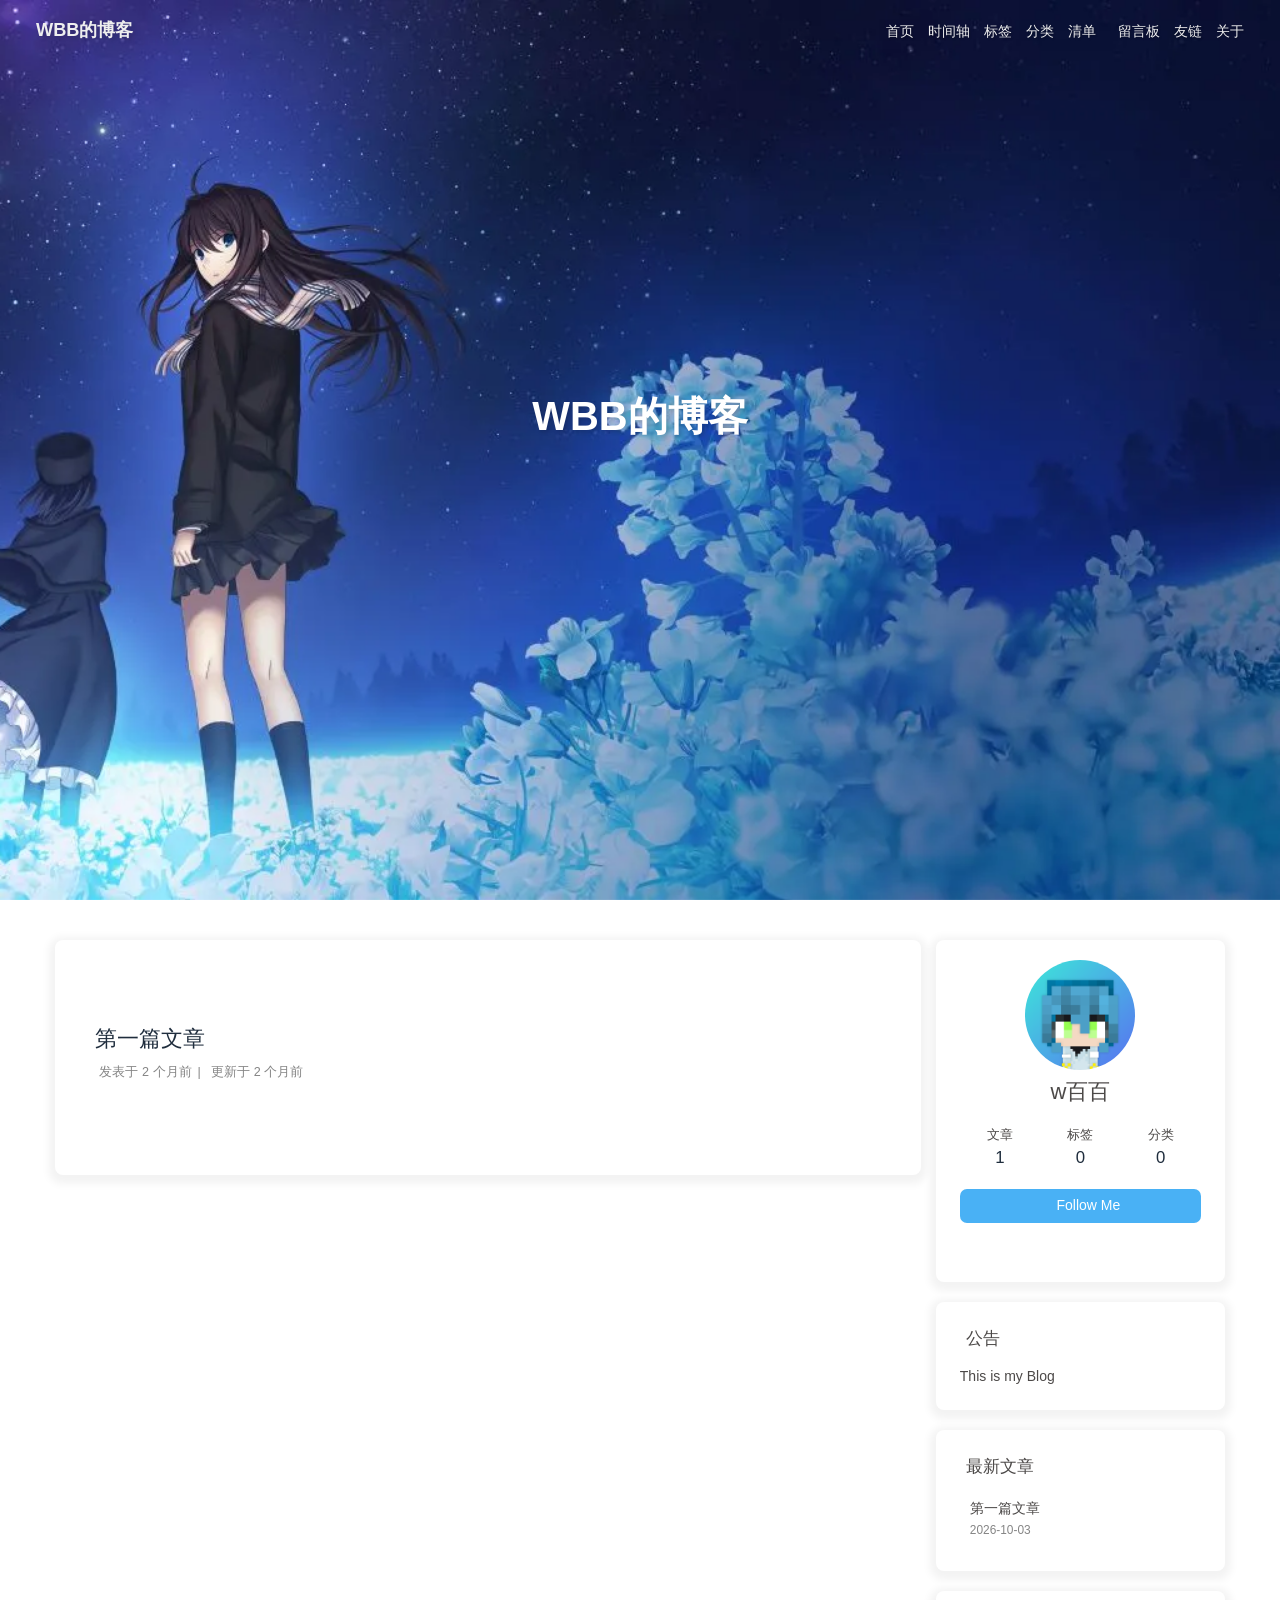
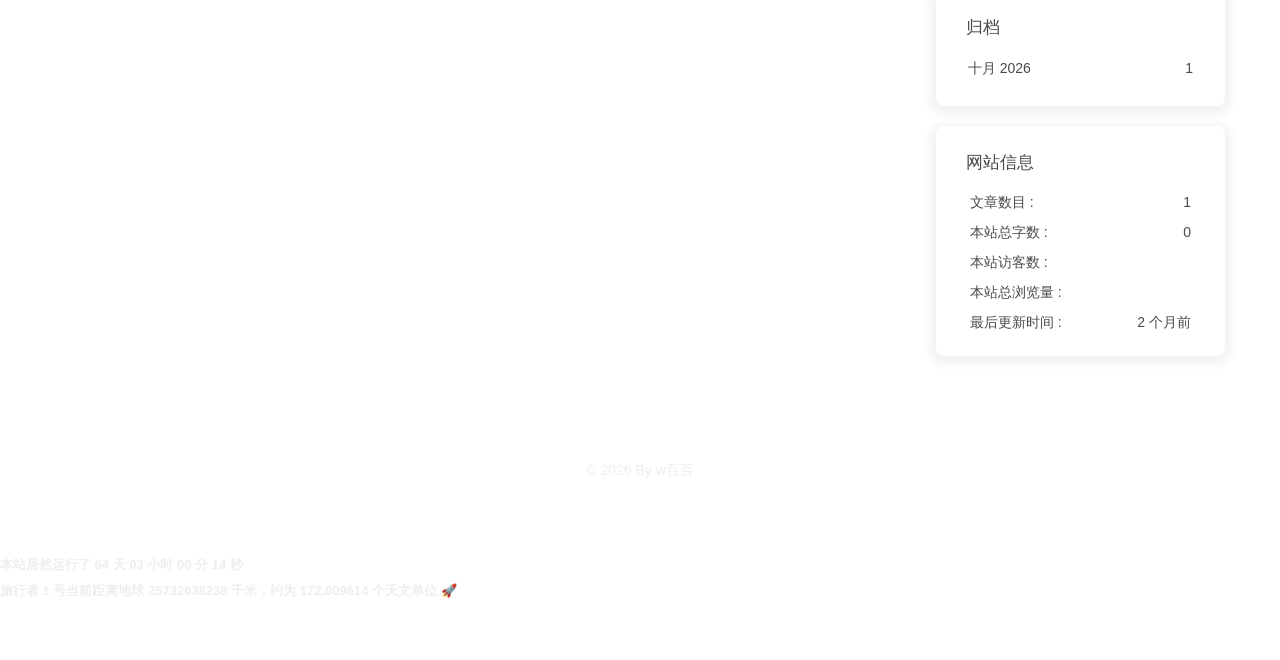
==== index.html @ 010b05d6 "Site updated: 2026-10-05 22:46:06" ====
<!DOCTYPE html><html lang="zh-CN" data-theme="light"><head><meta charset="UTF-8"><meta http-equiv="X-UA-Compatible" content="IE=edge"><meta name="viewport" content="width=device-width, initial-scale=1.0,viewport-fit=cover"><title>WBB的博客</title><meta name="author" content="w百百"><meta name="copyright" content="w百百"><meta name="format-detection" content="telephone=no"><meta name="theme-color" content="#ffffff"><meta property="og:type" content="website">
<meta property="og:title" content="WBB的博客">
<meta property="og:url" content="http://example.com/index.html">
<meta property="og:site_name" content="WBB的博客">
<meta property="og:locale" content="zh_CN">
<meta property="og:image" content="http://example.com/img/avatar.png">
<meta property="article:author" content="w百百">
<meta name="twitter:card" content="summary">
<meta name="twitter:image" content="http://example.com/img/avatar.png"><script type="application/ld+json">{
  "@context": "https://schema.org",
  "@type": "WebSite",
  "name": "WBB的博客",
  "alternateName": [
    "example.com"
  ],
  "url": "http://example.com/"
}</script><link rel="shortcut icon" href="/img/favicon.ico"><link rel="canonical" href="http://example.com/index.html"><link rel="preconnect" href="//cdn.jsdelivr.net"/><link rel="preconnect" href="//busuanzi.ibruce.info"/><link rel="stylesheet" href="/css/index.css?v=5.7.0"><link rel="stylesheet" href="https://cdn.jsdelivr.net/npm/@fortawesome/fontawesome-free@7.3.1/css/all.min.css"><script>
    (() => {
      
    const saveToLocal = {
      set: (key, value, ttl) => {
        const data = { value }

        if (ttl != null) {
          data.expiry = Date.now() + ttl * 86400000
        }

        localStorage.setItem(key, JSON.stringify(data))
      },
      get: key => {
        const itemStr = localStorage.getItem(key)
        if (!itemStr) return

        try {
          const data = JSON.parse(itemStr)

          if (data.expiry && Date.now() > data.expiry) {
            localStorage.removeItem(key)
            return
          }

          return data.value
        } catch {
          localStorage.removeItem(key)
        }
      }
    }

    const scriptCache = new Map()
    const cssCache = new Map()
    window.btf = {
      saveToLocal,
      getScript: (url, attr = {}) => {
        if (scriptCache.has(url)) {
          return scriptCache.get(url)
        }

        const promise = new Promise((resolve, reject) => {
          const script = document.createElement('script')

          script.src = url
          script.async = true

          for (const key in attr) {
            script.setAttribute(key, attr[key])
          }

          script.onload = resolve
          script.onerror = reject

          document.head.appendChild(script)
        })

        scriptCache.set(url, promise)

        return promise
      },
      getCSS: (url, id) => {
        if (cssCache.has(url)) {
          return cssCache.get(url)
        }

        const promise = new Promise((resolve, reject) => {
          const link = document.createElement('link')

          link.rel = 'stylesheet'
          link.href = url

          if (id) {
            link.id = id
          }

          link.onload = resolve
          link.onerror = reject

          document.head.appendChild(link)
        })

        cssCache.set(url, promise)

        return promise
      },
      addGlobalFn: (key, fn, name = false, parent = window) => {
        if (!true && key.startsWith('pjax')) return
        const globalFn = parent.globalFn || {}
        globalFn[key] = globalFn[key] || {}
        globalFn[key][name || Object.keys(globalFn[key]).length] = fn
        parent.globalFn = globalFn
      }
    }
  
      
      const metaThemeColor = document.querySelector('meta[name="theme-color"]')
      const activateDarkMode = () => {
        document.documentElement.dataset.theme = 'dark'
        if (metaThemeColor !== null) {
          metaThemeColor.setAttribute('content', '#0d0d0d')
        }
      }
      const activateLightMode = () => {
        document.documentElement.dataset.theme = 'light'
        if (metaThemeColor !== null) {
          metaThemeColor.setAttribute('content', '#ffffff')
        }
      }

      btf.activateDarkMode = activateDarkMode
      btf.activateLightMode = activateLightMode

      const theme = saveToLocal.get('theme')
    
          theme === 'dark' ? activateDarkMode() : theme === 'light' ? activateLightMode() : null
        
      
      const asideStatus = saveToLocal.get('aside-status')
      if (asideStatus !== undefined) {
        document.documentElement.classList.toggle('hide-aside', asideStatus === 'hide')
      }
    
      
    const detectApple = () => {
      if (/iPad|iPhone|iPod|Macintosh/.test(navigator.userAgent)) {
        document.documentElement.classList.add('apple')
      }
    }
    detectApple()
  
    })()
  </script><script>const GLOBAL_CONFIG = {
  root: '/',
  algolia: undefined,
  localSearch: undefined,
  translate: undefined,
  highlight: {"plugin":"highlight.js","highlightCopy":true,"highlightLang":true,"highlightHeightLimit":230,"highlightFullpage":false,"highlightMacStyle":true},
  copy: {
    success: '复制成功',
    error: '复制失败',
    noSupport: '浏览器不支持'
  },
  relativeDate: {
    homepage: true,
    post: false
  },
  runtime: '',
  dateSuffix: {
    just: '刚刚',
    min: '分钟前',
    hour: '小时前',
    day: '天前',
    month: '个月前'
  },
  copyright: undefined,
  lightbox: 'null',
  Snackbar: undefined,
  infinitegrid: {
    js: 'https://cdn.jsdelivr.net/npm/@egjs/infinitegrid@4.13.0/dist/infinitegrid.min.js',
    buttonText: '加载更多'
  },
  isPhotoFigcaption: false,
  islazyloadPlugin: false,
  isAnchor: false,
  percent: {
    toc: true,
    rightside: false,
  },
  autoDarkmode: false
}</script><script id="config-diff">var GLOBAL_CONFIG_SITE = {
  title: 'WBB的博客',
  isHighlightShrink: false,
  isToc: false,
  pageType: 'home'
}</script><link rel="stylesheet" href="/css/custom.css" media="defer" onload="this.media='all'"><link rel="stylesheet" href="https://cdn.jsdelivr.net/npm/aplayer@1.10.1/dist/APlayer.min.css"><!-- hexo injector head_end start --><link rel="stylesheet" href="/css/runtime.css" media="print" onload="this.media='all'"><!-- hexo injector head_end end --><meta name="generator" content="Hexo 8.1.2"></head><body><div class="bg-animation" id="web_bg" style="background-image: url(/img/bg.jpg);"></div><div id="sidebar"><div id="menu-mask"></div><div id="sidebar-menus"><div class="avatar-img text-center"><img src="/img/avatar.png" onerror="this.onerror=null;this.src='/img/friend_404.gif'" alt="avatar"/></div><div class="site-data text-center"><a href="/archives/"><div class="headline">文章</div><div class="length-num">1</div></a><a href="/tags/"><div class="headline">标签</div><div class="length-num">0</div></a><a href="/categories/"><div class="headline">分类</div><div class="length-num">0</div></a></div><div class="menus_items"><div class="menus_item"><a class="site-page" href="/"><i class="fa-fw fas fa-home"></i><span> 首页</span></a></div><div class="menus_item"><a class="site-page" href="/archives/"><i class="fa-fw fas fa-archive"></i><span> 时间轴</span></a></div><div class="menus_item"><a class="site-page" href="/tags/"><i class="fa-fw fas fa-tags"></i><span> 标签</span></a></div><div class="menus_item"><a class="site-page" href="/categories/"><i class="fa-fw fas fa-folder-open"></i><span> 分类</span></a></div><div class="menus_item"><span class="site-page group"><i class="fa-fw fa fa-heartbeat"></i><span> 清单</span><i class="fas fa-chevron-down"></i></span><ul class="menus_item_child"><li><a class="site-page child" href="/music/"><i class="fa-fw fas fa-music"></i><span> 音乐</span></a></li><li><a class="site-page child" href="/Gallery/"><i class="fa-fw fas fa-images"></i><span> 照片</span></a></li><li><a class="site-page child" href="/movies/"><i class="fa-fw fas fa-video"></i><span> 电影</span></a></li></ul></div><div class="menus_item"><a class="site-page" href="/comments/"><i class="fa-fw fas fa-envelope-open"></i><span> 留言板</span></a></div><div class="menus_item"><a class="site-page" href="/link/"><i class="fa-fw fas fa-link"></i><span> 友链</span></a></div><div class="menus_item"><a class="site-page" href="/about/"><i class="fa-fw fas fa-user"></i><span> 关于</span></a></div></div></div></div><div class="page" id="body-wrap"><header class="full_page" id="page-header"><nav id="nav"><span id="blog-info"><a class="nav-site-title" href="/"><span class="site-name">WBB的博客</span></a></span><div id="menus"><div class="menus_items"><div class="menus_item"><a class="site-page" href="/"><i class="fa-fw fas fa-home"></i><span> 首页</span></a></div><div class="menus_item"><a class="site-page" href="/archives/"><i class="fa-fw fas fa-archive"></i><span> 时间轴</span></a></div><div class="menus_item"><a class="site-page" href="/tags/"><i class="fa-fw fas fa-tags"></i><span> 标签</span></a></div><div class="menus_item"><a class="site-page" href="/categories/"><i class="fa-fw fas fa-folder-open"></i><span> 分类</span></a></div><div class="menus_item"><span class="site-page group"><i class="fa-fw fa fa-heartbeat"></i><span> 清单</span><i class="fas fa-chevron-down"></i></span><ul class="menus_item_child"><li><a class="site-page child" href="/music/"><i class="fa-fw fas fa-music"></i><span> 音乐</span></a></li><li><a class="site-page child" href="/Gallery/"><i class="fa-fw fas fa-images"></i><span> 照片</span></a></li><li><a class="site-page child" href="/movies/"><i class="fa-fw fas fa-video"></i><span> 电影</span></a></li></ul></div><div class="menus_item"><a class="site-page" href="/comments/"><i class="fa-fw fas fa-envelope-open"></i><span> 留言板</span></a></div><div class="menus_item"><a class="site-page" href="/link/"><i class="fa-fw fas fa-link"></i><span> 友链</span></a></div><div class="menus_item"><a class="site-page" href="/about/"><i class="fa-fw fas fa-user"></i><span> 关于</span></a></div></div><div id="toggle-menu"><span class="site-page"><i class="fas fa-bars fa-fw"></i></span></div></div></nav><div id="site-info"><h1 id="site-title">WBB的博客</h1><div id="site_social_icons"><a class="social-icon" href="https://github.com/wbb718" target="_blank" title="Github"><i class="fab fa-github" style="color: #24292e;"></i></a><a class="social-icon" href="mailto:2115666263@qq.com" target="_blank" title="Email"><i class="fas fa-envelope" style="color: #4a7dbe;"></i></a></div></div><div id="scroll-down"><i class="fas fa-angle-down scroll-down-effects"></i></div></header><main class="layout" id="content-inner"><div class="recent-posts nc" id="recent-posts"><div class="recent-post-items"><div class="recent-post-item"><div class="recent-post-info no-cover"><a class="article-title" href="/2026/10/03/first/" title="第一篇文章">第一篇文章</a><div class="article-meta-wrap"><span class="post-meta-date"><i class="far fa-calendar-alt"></i><span class="article-meta-label">发表于</span><time class="post-meta-date-created" datetime="2026-10-02T16:00:00.000Z" title="发表于 2026-10-03 00:00:00">2026-10-03</time><span class="article-meta-separator">|</span><i class="fas fa-history"></i><span class="article-meta-label">更新于</span><time class="post-meta-date-updated" datetime="2026-10-02T16:00:00.000Z" title="更新于 2026-10-03 00:00:00">2026-10-03</time></span></div></div></div></div></div><div class="aside-content" id="aside-content"><div class="card-widget card-info text-center"><div class="avatar-img"><img src="/img/avatar.png" onerror="this.onerror=null;this.src='/img/friend_404.gif'" alt="avatar"/></div><div class="author-info-name">w百百</div><div class="author-info-description"></div><div class="site-data"><a href="/archives/"><div class="headline">文章</div><div class="length-num">1</div></a><a href="/tags/"><div class="headline">标签</div><div class="length-num">0</div></a><a href="/categories/"><div class="headline">分类</div><div class="length-num">0</div></a></div><a id="card-info-btn" target="_blank" rel="noopener" href="https://github.com/wbb718"><i class="fab fa-github"></i><span>Follow Me</span></a><div class="card-info-social-icons"><a class="social-icon" href="https://github.com/wbb718" target="_blank" title="Github"><i class="fab fa-github" style="color: #24292e;"></i></a><a class="social-icon" href="mailto:2115666263@qq.com" target="_blank" title="Email"><i class="fas fa-envelope" style="color: #4a7dbe;"></i></a></div></div><div class="card-widget card-announcement"><div class="item-headline"><i class="fas fa-bullhorn fa-shake"></i><span>公告</span></div><div class="announcement_content">This is my Blog</div></div><div class="sticky_layout"><div class="card-widget card-recent-post"><div class="item-headline"><i class="fas fa-history"></i><span>最新文章</span></div><div class="aside-list"><div class="aside-list-item no-cover"><div class="content"><a class="title" href="/2026/10/03/first/" title="第一篇文章">第一篇文章</a><time datetime="2026-10-02T16:00:00.000Z" title="发表于 2026-10-03 00:00:00">2026-10-03</time></div></div></div></div><div class="card-widget card-archives">
    <div class="item-headline"><i class="fas fa-archive"></i><span>归档</span></div>
  
    <ul class="card-archive-list">
      
        <li class="card-archive-list-item">
          <a class="card-archive-list-link" href="/archives/2026/10/">
            <span class="card-archive-list-date">
              十月 2026
            </span>
            <span class="card-archive-list-count">1</span>
          </a>
        </li>
      
    </ul>
  </div><div class="card-widget card-webinfo"><div class="item-headline"><i class="fas fa-chart-line"></i><span>网站信息</span></div><div class="webinfo"><div class="webinfo-item"><div class="item-name">文章数目 :</div><div class="item-count">1</div></div><div class="webinfo-item"><div class="item-name">本站总字数 :</div><div class="item-count">0</div></div><div class="webinfo-item"><div class="item-name">本站访客数 :</div><div class="item-count" id="busuanzi_value_site_uv"><i class="fa-solid fa-spinner fa-spin"></i></div></div><div class="webinfo-item"><div class="item-name">本站总浏览量 :</div><div class="item-count" id="busuanzi_value_site_pv"><i class="fa-solid fa-spinner fa-spin"></i></div></div><div class="webinfo-item"><div class="item-name">最后更新时间 :</div><div class="item-count" id="last-push-date" data-lastPushDate="2026-10-05T14:46:05.135Z"><i class="fa-solid fa-spinner fa-spin"></i></div></div></div></div></div></div></main><footer id="footer"><div class="footer-other"><div class="footer-copyright"><span class="copyright">&copy;&nbsp;2026 By w百百</span></div></div></footer></div><div id="rightside"><div id="rightside-config-hide"><button id="darkmode" type="button" title="日间和夜间模式切换"><i class="fas fa-adjust"></i></button><button id="hide-aside-btn" type="button" title="单栏和双栏切换"><i class="fas fa-arrows-alt-h"></i></button></div><div id="rightside-config-show"><button id="rightside-config" type="button" title="设置"><i class="fas fa-cog fa-spin"></i></button><button id="go-up" type="button" title="回到顶部"><span class="scroll-percent"></span><i class="fas fa-arrow-up"></i></button></div></div><div><script src="/js/utils.js?v=5.7.0"></script><script src="/js/main.js?v=5.7.0"></script><div class="js-pjax"></div><script>
// PJAX 单例锁，保证 Live2D 核心逻辑在生命周期内只初始化一次，避免重复加载和资源泄漏
if (typeof window.live2d_initialized === 'undefined') {
    window.live2d_initialized = true;
    // Live2D Widget v3 配置对象
    const cdnPath = "https://cdn.jsdelivr.net/gh/letere-gzj/live2d-widget-v3@main";
    const config = {
      path: {
        homePath: "", // 网站根路径
        modelPath: "/live2d/", // live2d 资源与配置路径
        cssPath: "/live2d/waifu.css", // live2d 样式表路径
        tipsJsonPath: "/live2d/waifu-tips.json", // live2d 提示语配置路径
        tipsJsPath: "/live2d/waifu-tips.js", // live2d 提示语脚本路径
        live2dCorePath: cdnPath + "/Core/live2dcubismcore.js", // Live2D核心库路径，使用 CDN 加载
        live2dSdkPath: cdnPath + "/live2d-sdk.js" // Live2D SDK路径，使用 CDN 加载
      },
      tools: ["hitokoto", "express", "info", "quit"], // 前端工具栏按钮配置，我在这里做了精简
      drag: { enable: false, direction: ["x", "y"] }, // 拖拽配置，这里为模型禁止拖拽
      switchType: "order" // 模型切换方式，这里为顺序切换
    };
    // 资源初始化以及移动端适配
    if (screen.width >= 768) {
      Promise.all([
        loadExternalResource(config.path.cssPath, "css"),
        loadExternalResource(config.path.live2dCorePath, "js"),
        loadExternalResource(config.path.live2dSdkPath, "js"),
        loadExternalResource(config.path.tipsJsPath, "js")
      ]).then(() => {
        if (typeof initWidget !== "undefined") {
          initWidget({
            waifuPath: config.path.tipsJsonPath,
            cdnPath: config.path.modelPath,
            tools: config.tools,
            dragEnable: config.drag.enable,
            dragDirection: config.drag.direction,
            switchType: config.switchType
          });
        }
      });
    }
    // 异步加载资源
    function loadExternalResource(url, type) {
      return new Promise((resolve, reject) => {
        let tag;
        if (type === "css") {
          tag = document.createElement("link"); 
          tag.rel = "stylesheet"; 
          tag.href = url;
        } else if (type === "js") {
          tag = document.createElement("script"); 
          tag.src = url;
        }
        if (tag) {
          tag.onload = () => resolve(url); 
          tag.onerror = () => reject(url); 
          document.head.appendChild(tag);
        }
      });
    }
}

</script>     
<script src="https://cdn.jsdelivr.net/npm/aplayer@1.10.1/dist/APlayer.min.js"></script><script src="https://cdn.jsdelivr.net/npm/meting@2.0.2/dist/Meting.min.js"></script><meting-js server="netease" type="playlist" id="8816028879" api="https://meting-api.wbb718.deno.net/api" fixed="true" autoplay="false" theme="#ad7a86" list-folded="false"></meting-js><script>
var __runMeting = function () {
  if (window.aplayers) {
    try {
      window.aplayers.forEach(function (p) {
        if (!p.options.fixed) p.destroy();
      });
    } catch (e) {}
  }
  if (typeof loadMeting === 'function' && document.getElementsByClassName('aplayer').length) {
    loadMeting();
  }
};
window.addEventListener('load', __runMeting);
</script>
<script src="https://cdn.jsdelivr.net/npm/pjax@0.2.8/pjax.min.js" defer="defer"></script><script>document.addEventListener('DOMContentLoaded', () => {
  const pjaxSelectors = ["head > title","#config-diff","#body-wrap","#rightside-config-hide","#rightside-config-show",".js-pjax"]

  window.pjax = new Pjax({
    elements: 'a:not([target="_blank"]):not([data-fancybox])',
    selectors: pjaxSelectors,
    cacheBust: false,
    analytics: false,
    scrollRestoration: false
  })

  const triggerPjaxFn = (val) => {
    if (!val) return
    Object.values(val).forEach(fn => {
      try {
        fn()
      } catch (err) {
        console.debug('Pjax callback failed:', err)
      }
    })
  }

  document.addEventListener('pjax:send', () => {
    // removeEventListener
    btf.removeGlobalFnEvent('pjaxSendOnce')
    btf.removeGlobalFnEvent('themeChange')

    // reset readmode
    const $bodyClassList = document.body.classList
    if ($bodyClassList.contains('read-mode')) $bodyClassList.remove('read-mode')

    triggerPjaxFn(window.globalFn.pjaxSend)
  })

  document.addEventListener('pjax:complete', () => {
    btf.removeGlobalFnEvent('pjaxCompleteOnce')
    document.querySelectorAll('script[data-pjax]').forEach(item => {
      if (!item.parentNode) return
      const newScript = document.createElement('script')
      const content = item.text || item.textContent || ''
      Array.from(item.attributes).forEach(attr => newScript.setAttribute(attr.name, attr.value))
      newScript.appendChild(document.createTextNode(content))
      item.parentNode.replaceChild(newScript, item)
    })

    triggerPjaxFn(window.globalFn.pjaxComplete)
  })

  document.addEventListener('pjax:error', e => {
    const responseURL = e.request && e.request.responseURL
    if (e.request && e.request.status === 404) {
      true
        ? pjax.loadUrl('/404.html')
        : responseURL && (window.location.href = responseURL)
    } else if (responseURL) {
      window.location.href = responseURL
    }
  })
})</script><script async data-pjax src="//busuanzi.ibruce.info/busuanzi/2.3/busuanzi.pure.mini.js"></script></div><!-- hexo injector body_end start --><script data-pjax>
  function butterfly_footer_beautify_injector_config(){
    var parent_div_git = document.getElementById('footer');
    var item_html = '<div id="workboard"></div><p id="ghbdages"><a class="github-badge" target="_blank" href="https://hexo.io/" style="margin-inline:5px" data-title="博客框架为Hexo_v5.4.0" title=""><img src="https://img.shields.io/badge/Frame-Hexo-blue?style=flat&amp;logo=hexo" alt=""/></a><a class="github-badge" target="_blank" href="https://butterfly.js.org/" style="margin-inline:5px" data-title="主题版本Butterfly_v3.8.2" title=""><img src="https://img.shields.io/badge/Theme-Butterfly-6513df?style=flat&amp;logo=bitdefender" alt=""/></a><a class="github-badge" target="_blank" href="https://www.jsdelivr.com/" style="margin-inline:5px" data-title="本站使用JsDelivr为静态资源提供CDN加速" title=""><img src="https://img.shields.io/badge/CDN-jsDelivr-orange?style=flat&amp;logo=jsDelivr" alt=""/></a><a class="github-badge" target="_blank" href="https://vercel.com/" style="margin-inline:5px" data-title="本站采用双线部署，默认线路托管于Vercel" title=""><img src="https://img.shields.io/badge/Hosted-Vercel-brightgreen?style=flat&amp;logo=Vercel" alt=""/></a><a class="github-badge" target="_blank" href="https://vercel.com/" style="margin-inline:5px" data-title="本站采用双线部署，联通线路托管于Coding" title=""><img src="https://img.shields.io/badge/Hosted-Coding-0cedbe?style=flat&amp;logo=Codio" alt=""/></a><a class="github-badge" target="_blank" href="https://github.com/" style="margin-inline:5px" data-title="本站项目由Github托管" title=""><img src="https://img.shields.io/badge/Source-Github-d021d6?style=flat&amp;logo=GitHub" alt=""/></a><a class="github-badge" target="_blank" href="http://creativecommons.org/licenses/by-nc-sa/4.0/" style="margin-inline:5px" data-title="本站采用知识共享署名-非商业性使用-相同方式共享4.0国际许可协议进行许可" title=""><img src="https://img.shields.io/badge/Copyright-BY--NC--SA%204.0-d42328?style=flat&amp;logo=Claris" alt=""/></a></p>';
    console.log('已挂载butterfly_footer_beautify')
    parent_div_git.insertAdjacentHTML("beforeend",item_html)
    }
  var elist = 'null'.split(',');
  var cpage = location.pathname;
  var epage = 'all';
  var flag = 0;

  for (var i=0;i<elist.length;i++){
    if (cpage.includes(elist[i])){
      flag++;
    }
  }

  if ((epage ==='all')&&(flag == 0)){
    butterfly_footer_beautify_injector_config();
  }
  else if (epage === cpage){
    butterfly_footer_beautify_injector_config();
  }
  </script><script async src="/js/runtime.js"></script><!-- hexo injector body_end end --></body></html>
---- css/custom.css ----
/* 页脚与头图透明 */
#footer {
  background: transparent !important;
}
#page-header {
  background: transparent !important;
}

/* 白天模式遮罩透明 */
#footer::before {
  background: transparent !important;
}
#page-header::before {
  background: transparent !important;
}

/* 夜间模式遮罩透明 */
[data-theme="dark"] #footer::before {
  background: transparent !important;
}
[data-theme="dark"] #page-header::before {
  background: transparent !important;
}
---- css/runtime.css ----
/*电子钟字体*/
@font-face {
  font-family: 'UnidreamLED';
  src: url("https://cdn.jsdelivr.net/npm/akilar-candyassets/fonts/UnidreamLED.ttf");
  font-display: swap;
}
div#runtime {
  width: 180px;
  margin: auto;
  color: #00ffff;
  padding-inline: 5px;
  border-radius: 10px;
  background-color: rgba(0,0,0,0.7);
  font-family: 'UnidreamLED';
}
[data-theme="dark"] div#runtime {
  color: #28b4c8;
  box-shadow: 0 0 5px rgba(28,69,218,0.71);
  animation: flashlight 1s linear infinite alternate;
}
/*悬停显示徽标提示语*/
a.github-badge:hover:before {
  position: fixed;
  width: fit-content;
  margin: auto;
  left: 0;
  right: 0;
  top: 10%;
  border-radius: 10px;
  text-align: center;
  z-index: 100;
  content: attr(data-title);
  font-size: 20px;
  color: #ffffff;
  padding: 10px;
  background-color: var(--text-bg-hover);
}
[data-theme=dark] a.github-badge:hover:before {
  background-color: rgba(18,18,18,0.8);
}
@-moz-keyframes flashlight {
  from {
    box-shadow: 0 0 5px #1478d2;
  }
  to {
    box-shadow: 0 0 2px #1478d2;
  }
}
@-webkit-keyframes flashlight {
  from {
    box-shadow: 0 0 5px #1478d2;
  }
  to {
    box-shadow: 0 0 2px #1478d2;
  }
}
@-o-keyframes flashlight {
  from {
    box-shadow: 0 0 5px #1478d2;
  }
  to {
    box-shadow: 0 0 2px #1478d2;
  }
}
@keyframes flashlight {
  from {
    box-shadow: 0 0 5px #1478d2;
  }
  to {
    box-shadow: 0 0 2px #1478d2;
  }
}
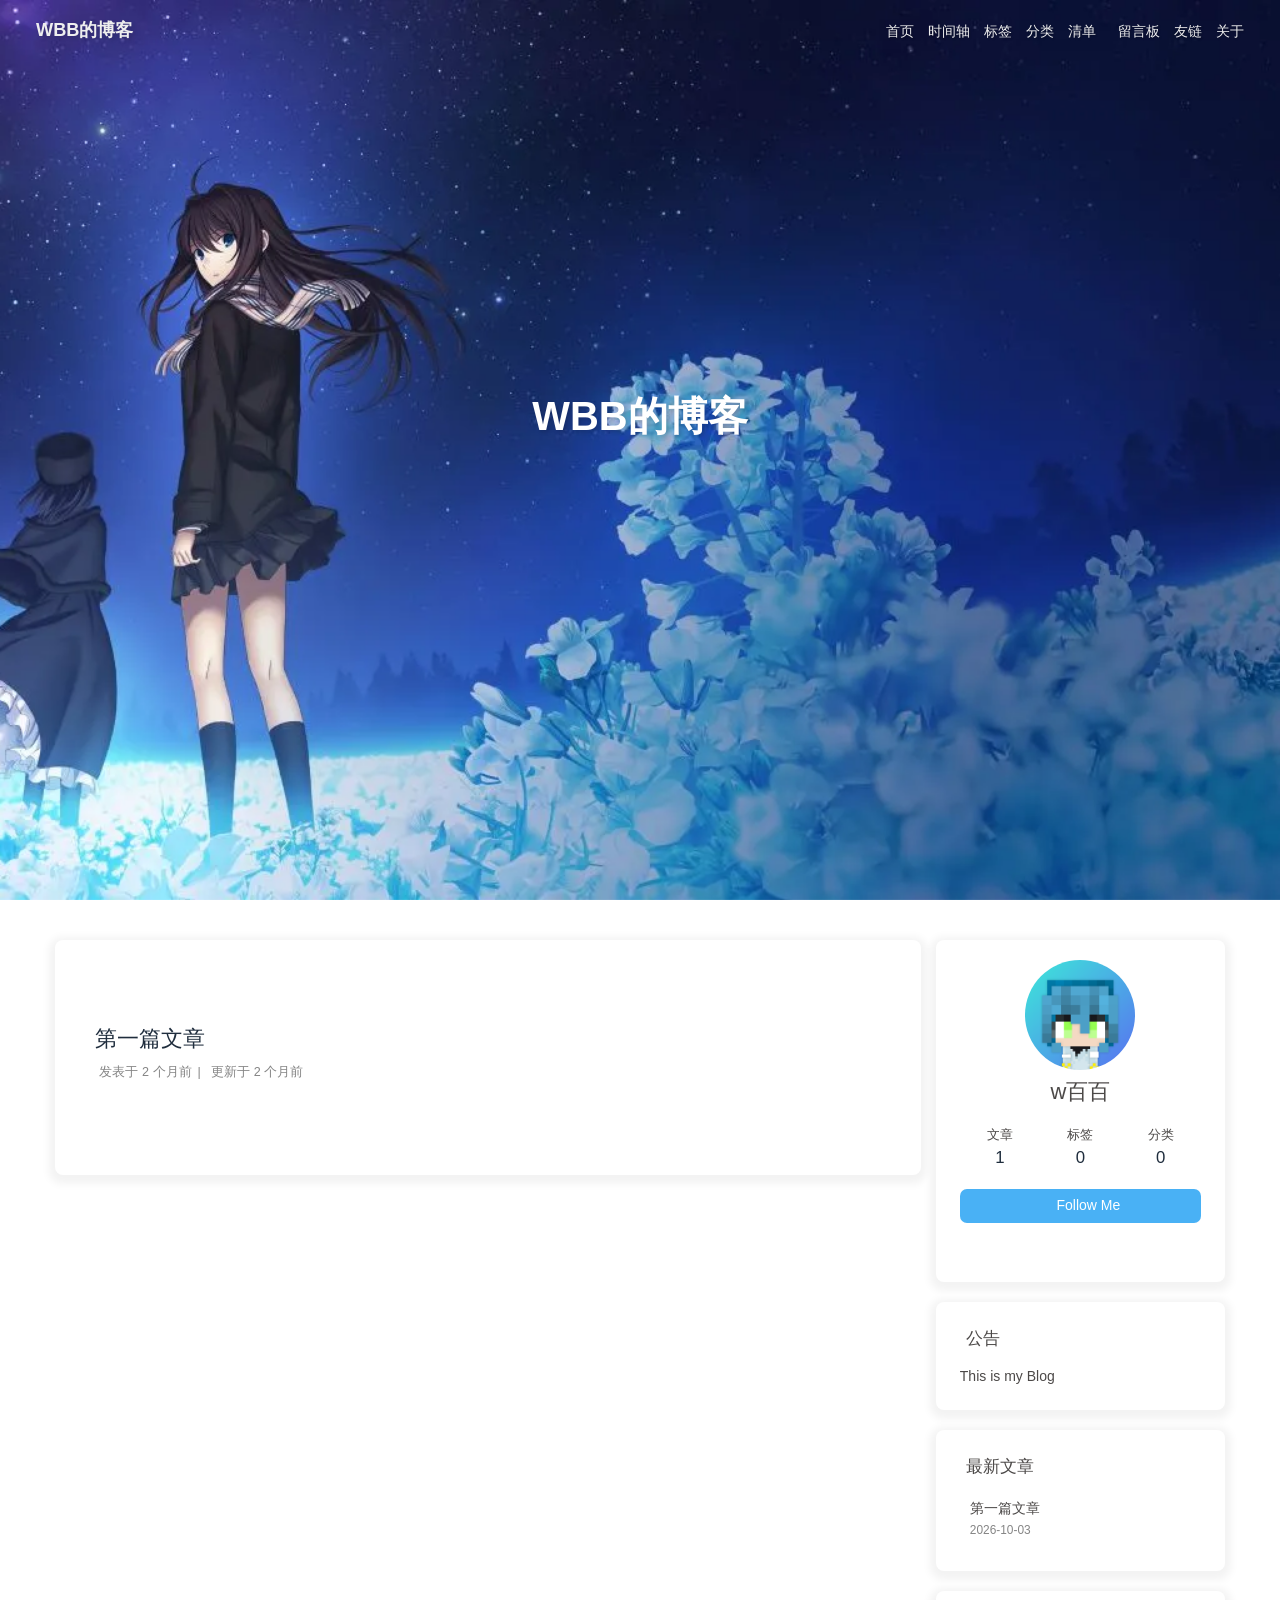
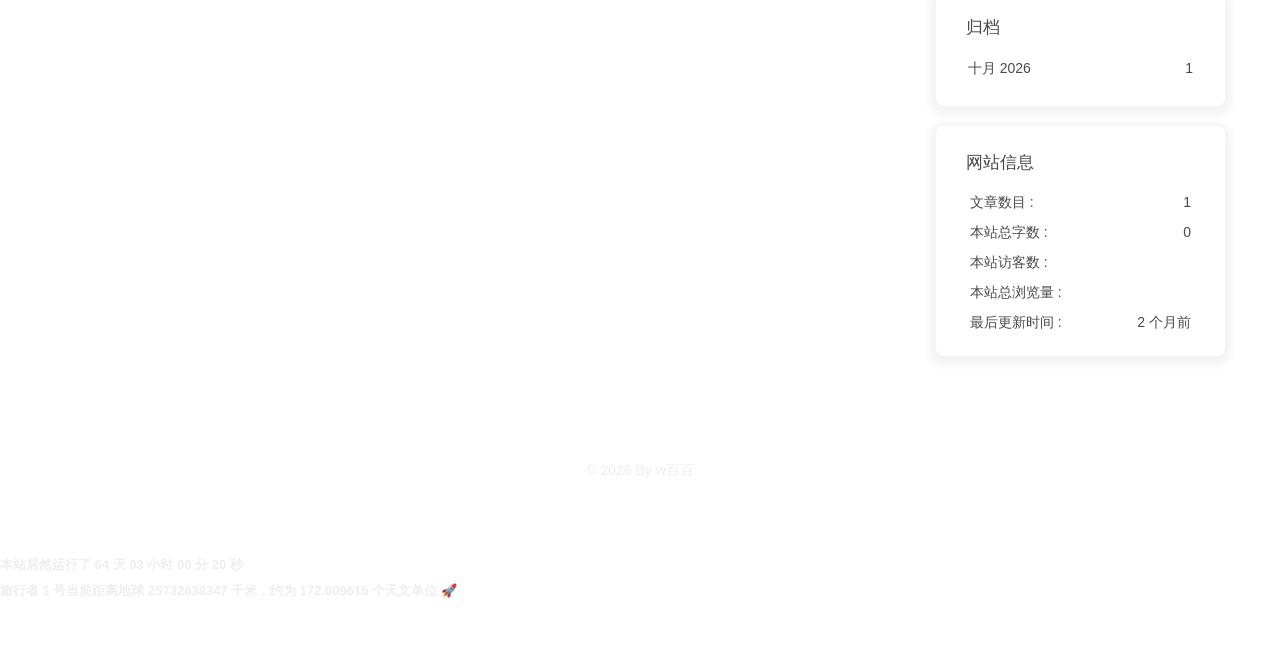
==== commit 0ead7782: "Site updated: 2026-10-05 22:55:20" ====
--- a/index.html
+++ b/index.html
@@ -204,7 +204,7 @@
         </li>
       
     </ul>
-  </div><div class="card-widget card-webinfo"><div class="item-headline"><i class="fas fa-chart-line"></i><span>网站信息</span></div><div class="webinfo"><div class="webinfo-item"><div class="item-name">文章数目 :</div><div class="item-count">1</div></div><div class="webinfo-item"><div class="item-name">本站总字数 :</div><div class="item-count">0</div></div><div class="webinfo-item"><div class="item-name">本站访客数 :</div><div class="item-count" id="busuanzi_value_site_uv"><i class="fa-solid fa-spinner fa-spin"></i></div></div><div class="webinfo-item"><div class="item-name">本站总浏览量 :</div><div class="item-count" id="busuanzi_value_site_pv"><i class="fa-solid fa-spinner fa-spin"></i></div></div><div class="webinfo-item"><div class="item-name">最后更新时间 :</div><div class="item-count" id="last-push-date" data-lastPushDate="2026-10-05T14:46:05.135Z"><i class="fa-solid fa-spinner fa-spin"></i></div></div></div></div></div></div></main><footer id="footer"><div class="footer-other"><div class="footer-copyright"><span class="copyright">&copy;&nbsp;2026 By w百百</span></div></div></footer></div><div id="rightside"><div id="rightside-config-hide"><button id="darkmode" type="button" title="日间和夜间模式切换"><i class="fas fa-adjust"></i></button><button id="hide-aside-btn" type="button" title="单栏和双栏切换"><i class="fas fa-arrows-alt-h"></i></button></div><div id="rightside-config-show"><button id="rightside-config" type="button" title="设置"><i class="fas fa-cog fa-spin"></i></button><button id="go-up" type="button" title="回到顶部"><span class="scroll-percent"></span><i class="fas fa-arrow-up"></i></button></div></div><div><script src="/js/utils.js?v=5.7.0"></script><script src="/js/main.js?v=5.7.0"></script><div class="js-pjax"></div><script>
+  </div><div class="card-widget card-webinfo"><div class="item-headline"><i class="fas fa-chart-line"></i><span>网站信息</span></div><div class="webinfo"><div class="webinfo-item"><div class="item-name">文章数目 :</div><div class="item-count">1</div></div><div class="webinfo-item"><div class="item-name">本站总字数 :</div><div class="item-count">0</div></div><div class="webinfo-item"><div class="item-name">本站访客数 :</div><div class="item-count" id="busuanzi_value_site_uv"><i class="fa-solid fa-spinner fa-spin"></i></div></div><div class="webinfo-item"><div class="item-name">本站总浏览量 :</div><div class="item-count" id="busuanzi_value_site_pv"><i class="fa-solid fa-spinner fa-spin"></i></div></div><div class="webinfo-item"><div class="item-name">最后更新时间 :</div><div class="item-count" id="last-push-date" data-lastPushDate="2026-10-05T14:55:19.253Z"><i class="fa-solid fa-spinner fa-spin"></i></div></div></div></div></div></div></main><footer id="footer"><div class="footer-other"><div class="footer-copyright"><span class="copyright">&copy;&nbsp;2026 By w百百</span></div></div></footer></div><div id="rightside"><div id="rightside-config-hide"><button id="darkmode" type="button" title="日间和夜间模式切换"><i class="fas fa-adjust"></i></button><button id="hide-aside-btn" type="button" title="单栏和双栏切换"><i class="fas fa-arrows-alt-h"></i></button></div><div id="rightside-config-show"><button id="rightside-config" type="button" title="设置"><i class="fas fa-cog fa-spin"></i></button><button id="go-up" type="button" title="回到顶部"><span class="scroll-percent"></span><i class="fas fa-arrow-up"></i></button></div></div><div><script src="/js/utils.js?v=5.7.0"></script><script src="/js/main.js?v=5.7.0"></script><div class="js-pjax"></div><script>
 // PJAX 单例锁，保证 Live2D 核心逻辑在生命周期内只初始化一次，避免重复加载和资源泄漏
 if (typeof window.live2d_initialized === 'undefined') {
     window.live2d_initialized = true;
@@ -266,7 +266,7 @@
 }
 
 </script>     
-<script src="https://cdn.jsdelivr.net/npm/aplayer@1.10.1/dist/APlayer.min.js"></script><script src="https://cdn.jsdelivr.net/npm/meting@2.0.2/dist/Meting.min.js"></script><meting-js server="netease" type="playlist" id="8816028879" api="https://meting-api.wbb718.deno.net/api" fixed="true" autoplay="false" theme="#ad7a86" list-folded="false"></meting-js><script>
+<script src="https://cdn.jsdelivr.net/npm/aplayer@1.10.1/dist/APlayer.min.js"></script><script src="https://cdn.jsdelivr.net/npm/@xizeyoupan/meting@latest/dist/Meting.min.js"></script><meting-js server="netease" type="playlist" id="8816028879" api="https://meting-api.wbb718.deno.net/api" fixed="true" autoplay="false" theme="#ad7a86" list-folded="false"></meting-js><script>
 var __runMeting = function () {
   if (window.aplayers) {
     try {
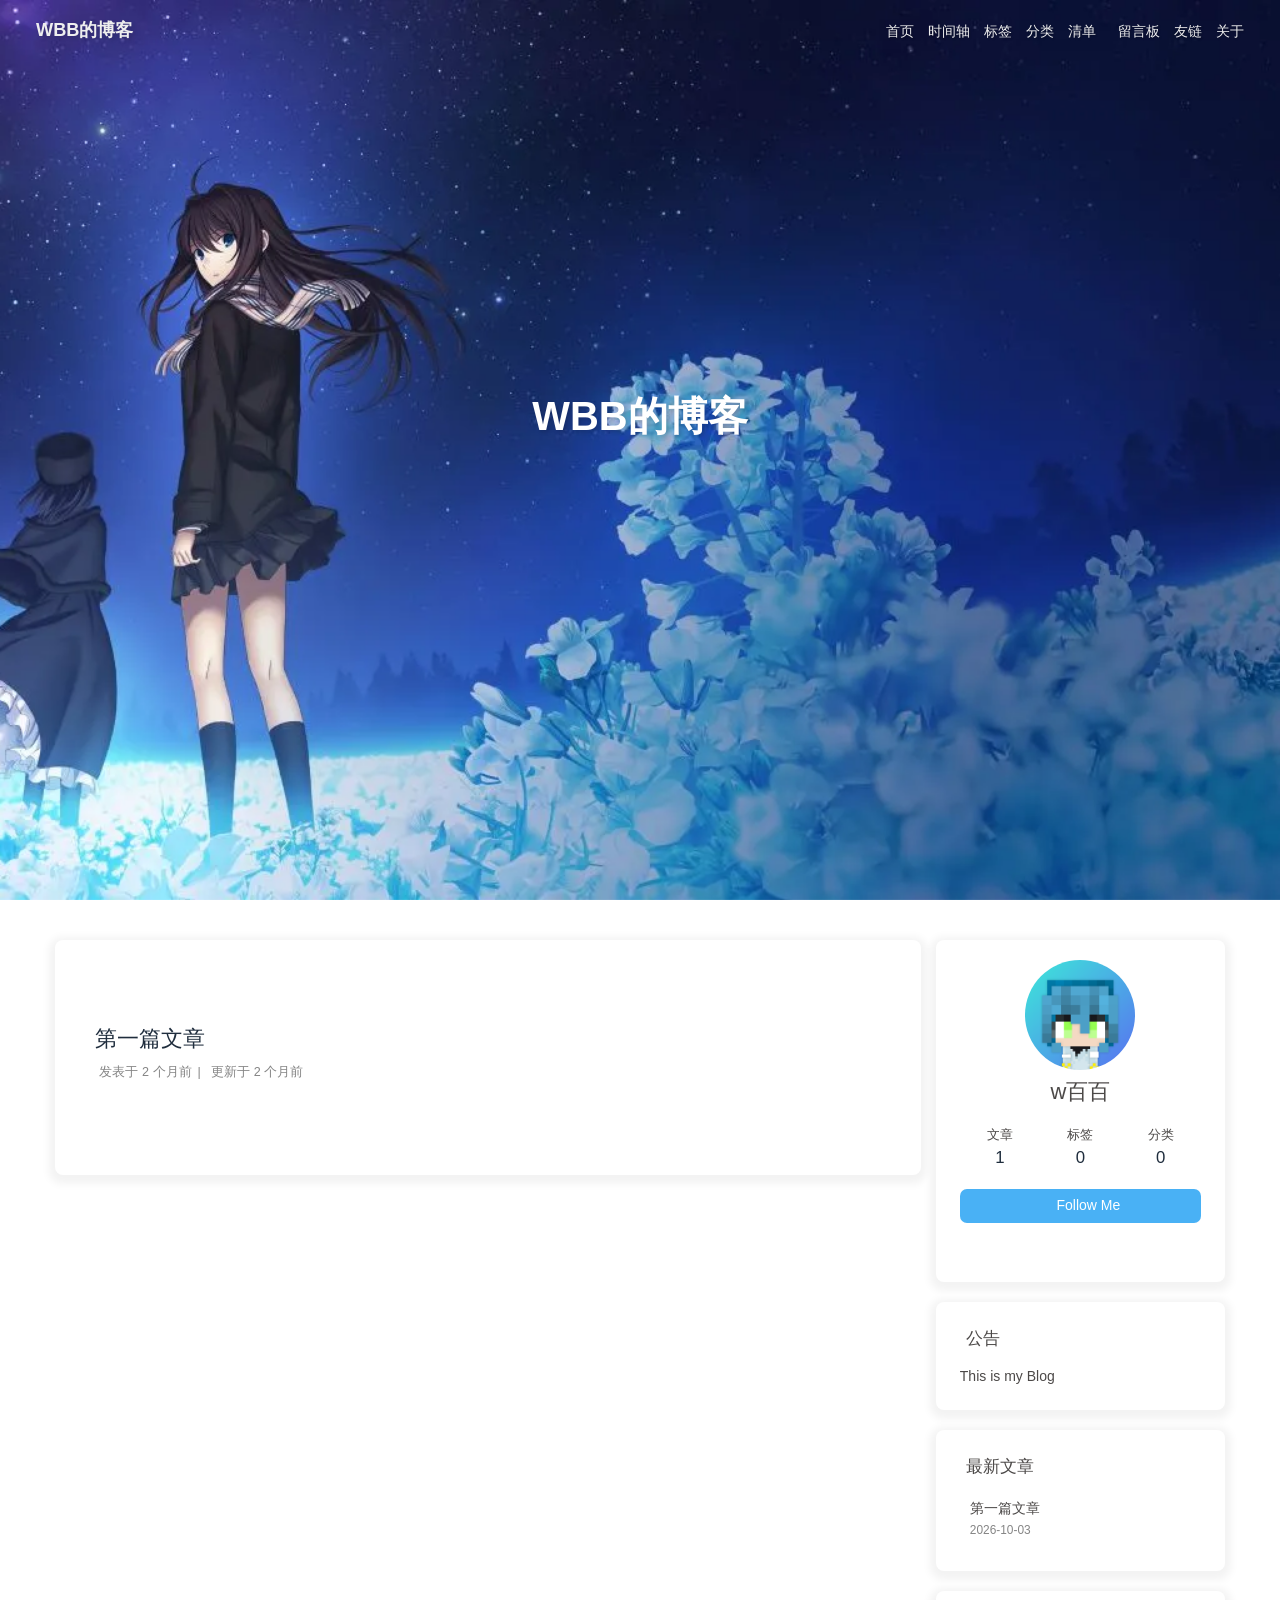
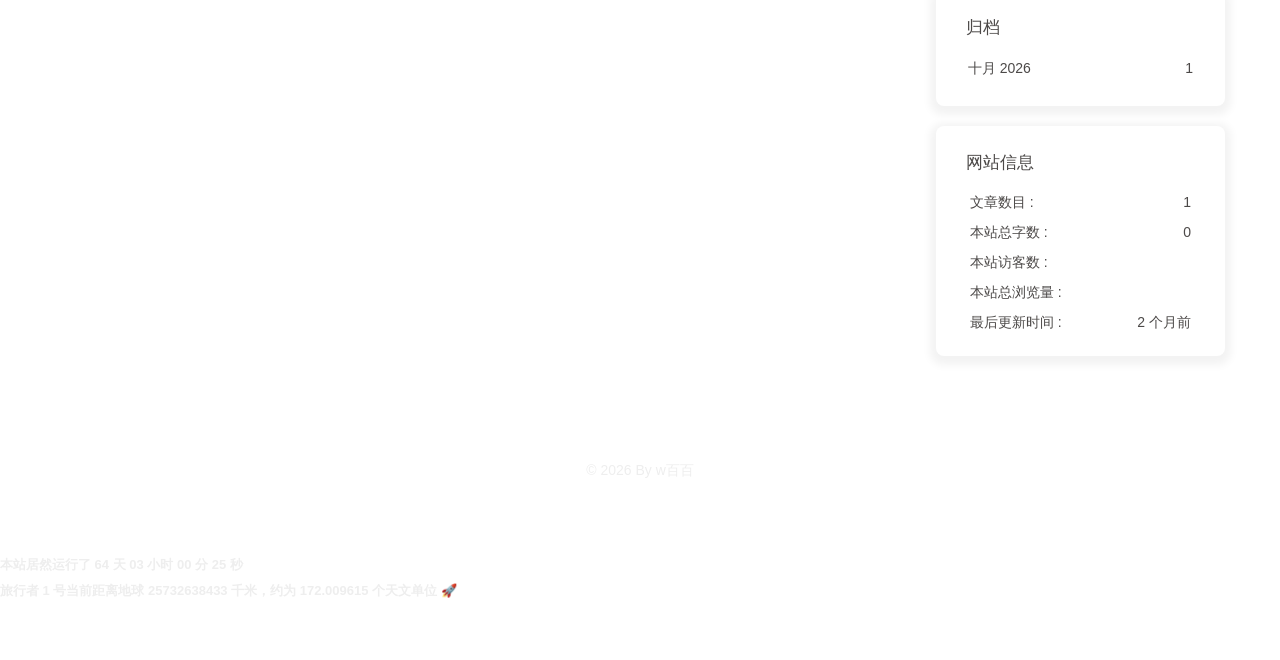
==== commit 1402a6be: "Site updated: 2026-10-05 23:13:08" ====
--- a/index.html
+++ b/index.html
@@ -204,7 +204,7 @@
         </li>
       
     </ul>
-  </div><div class="card-widget card-webinfo"><div class="item-headline"><i class="fas fa-chart-line"></i><span>网站信息</span></div><div class="webinfo"><div class="webinfo-item"><div class="item-name">文章数目 :</div><div class="item-count">1</div></div><div class="webinfo-item"><div class="item-name">本站总字数 :</div><div class="item-count">0</div></div><div class="webinfo-item"><div class="item-name">本站访客数 :</div><div class="item-count" id="busuanzi_value_site_uv"><i class="fa-solid fa-spinner fa-spin"></i></div></div><div class="webinfo-item"><div class="item-name">本站总浏览量 :</div><div class="item-count" id="busuanzi_value_site_pv"><i class="fa-solid fa-spinner fa-spin"></i></div></div><div class="webinfo-item"><div class="item-name">最后更新时间 :</div><div class="item-count" id="last-push-date" data-lastPushDate="2026-10-05T14:55:19.253Z"><i class="fa-solid fa-spinner fa-spin"></i></div></div></div></div></div></div></main><footer id="footer"><div class="footer-other"><div class="footer-copyright"><span class="copyright">&copy;&nbsp;2026 By w百百</span></div></div></footer></div><div id="rightside"><div id="rightside-config-hide"><button id="darkmode" type="button" title="日间和夜间模式切换"><i class="fas fa-adjust"></i></button><button id="hide-aside-btn" type="button" title="单栏和双栏切换"><i class="fas fa-arrows-alt-h"></i></button></div><div id="rightside-config-show"><button id="rightside-config" type="button" title="设置"><i class="fas fa-cog fa-spin"></i></button><button id="go-up" type="button" title="回到顶部"><span class="scroll-percent"></span><i class="fas fa-arrow-up"></i></button></div></div><div><script src="/js/utils.js?v=5.7.0"></script><script src="/js/main.js?v=5.7.0"></script><div class="js-pjax"></div><script>
+  </div><div class="card-widget card-webinfo"><div class="item-headline"><i class="fas fa-chart-line"></i><span>网站信息</span></div><div class="webinfo"><div class="webinfo-item"><div class="item-name">文章数目 :</div><div class="item-count">1</div></div><div class="webinfo-item"><div class="item-name">本站总字数 :</div><div class="item-count">0</div></div><div class="webinfo-item"><div class="item-name">本站访客数 :</div><div class="item-count" id="busuanzi_value_site_uv"><i class="fa-solid fa-spinner fa-spin"></i></div></div><div class="webinfo-item"><div class="item-name">本站总浏览量 :</div><div class="item-count" id="busuanzi_value_site_pv"><i class="fa-solid fa-spinner fa-spin"></i></div></div><div class="webinfo-item"><div class="item-name">最后更新时间 :</div><div class="item-count" id="last-push-date" data-lastPushDate="2026-10-05T15:13:07.418Z"><i class="fa-solid fa-spinner fa-spin"></i></div></div></div></div></div></div></main><footer id="footer"><div class="footer-other"><div class="footer-copyright"><span class="copyright">&copy;&nbsp;2026 By w百百</span></div></div></footer></div><div id="rightside"><div id="rightside-config-hide"><button id="darkmode" type="button" title="日间和夜间模式切换"><i class="fas fa-adjust"></i></button><button id="hide-aside-btn" type="button" title="单栏和双栏切换"><i class="fas fa-arrows-alt-h"></i></button></div><div id="rightside-config-show"><button id="rightside-config" type="button" title="设置"><i class="fas fa-cog fa-spin"></i></button><button id="go-up" type="button" title="回到顶部"><span class="scroll-percent"></span><i class="fas fa-arrow-up"></i></button></div></div><div><script src="/js/utils.js?v=5.7.0"></script><script src="/js/main.js?v=5.7.0"></script><div class="js-pjax"></div><script>
 // PJAX 单例锁，保证 Live2D 核心逻辑在生命周期内只初始化一次，避免重复加载和资源泄漏
 if (typeof window.live2d_initialized === 'undefined') {
     window.live2d_initialized = true;
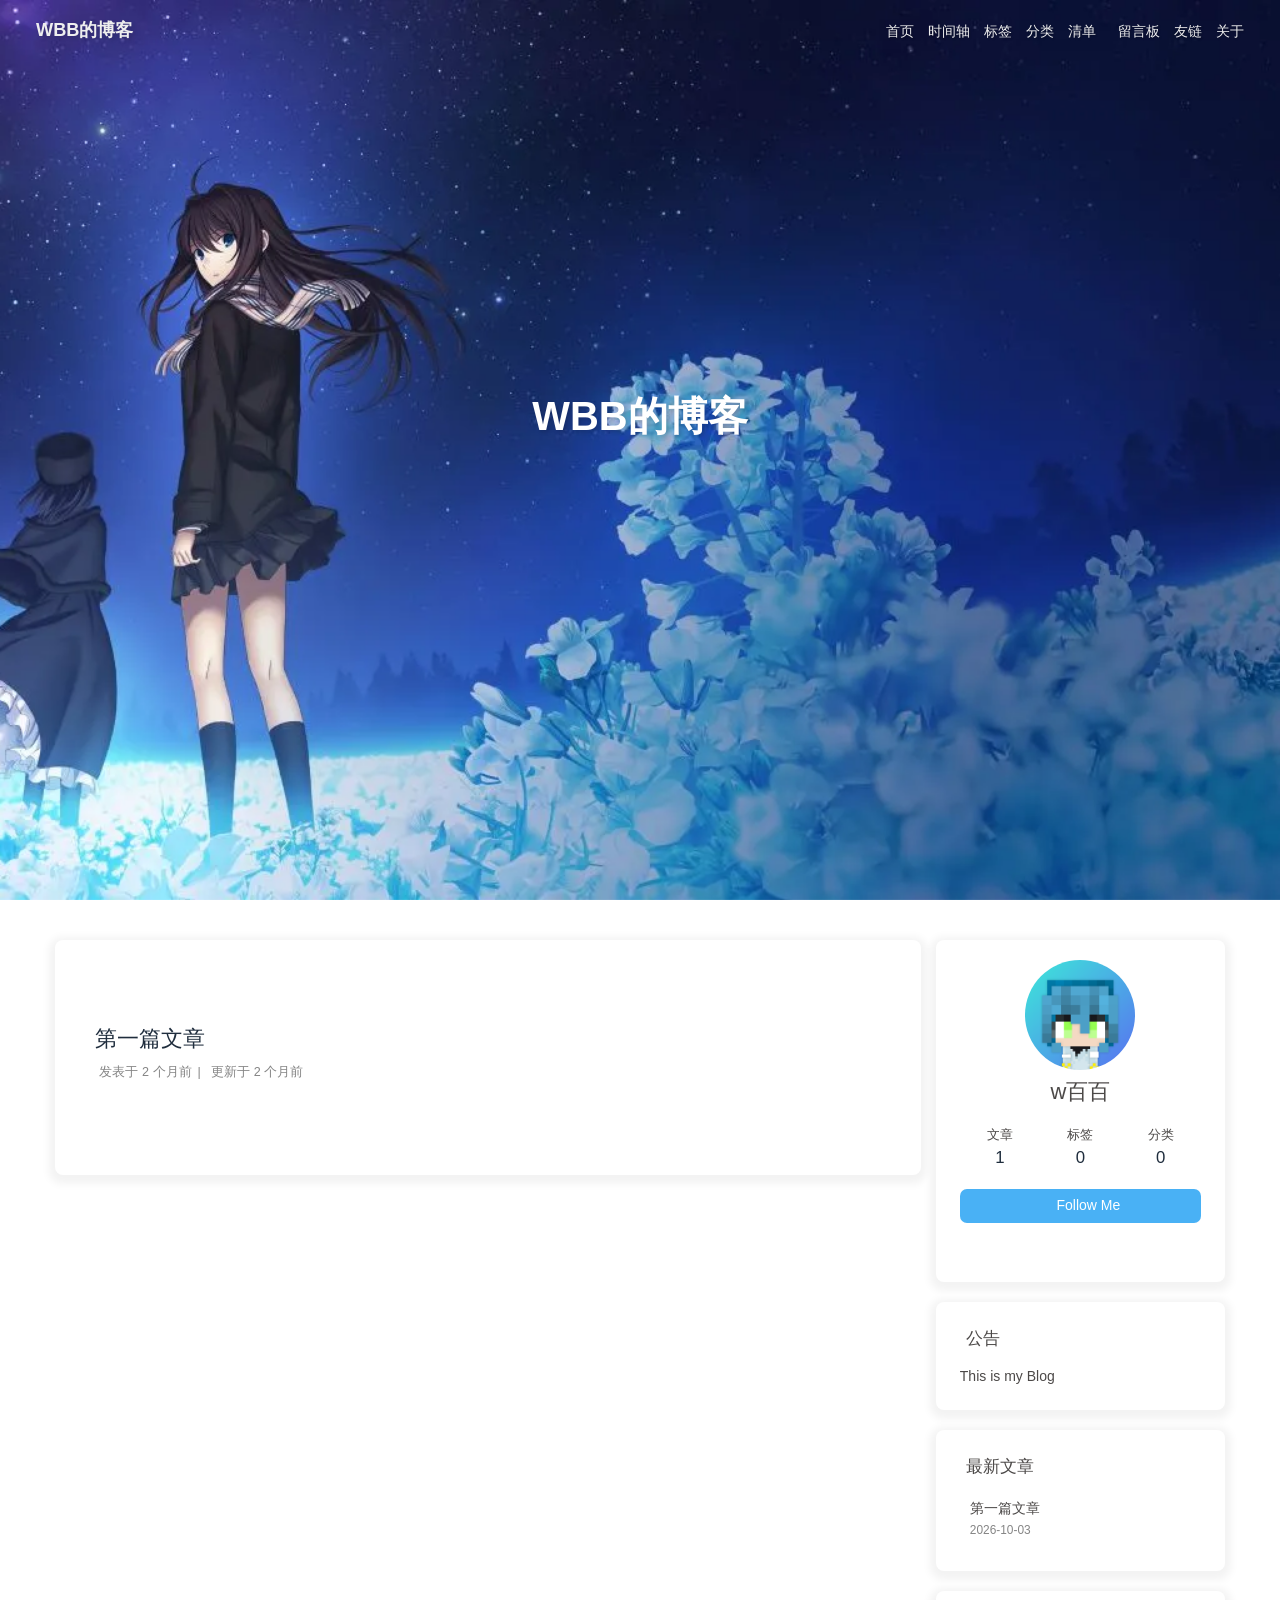
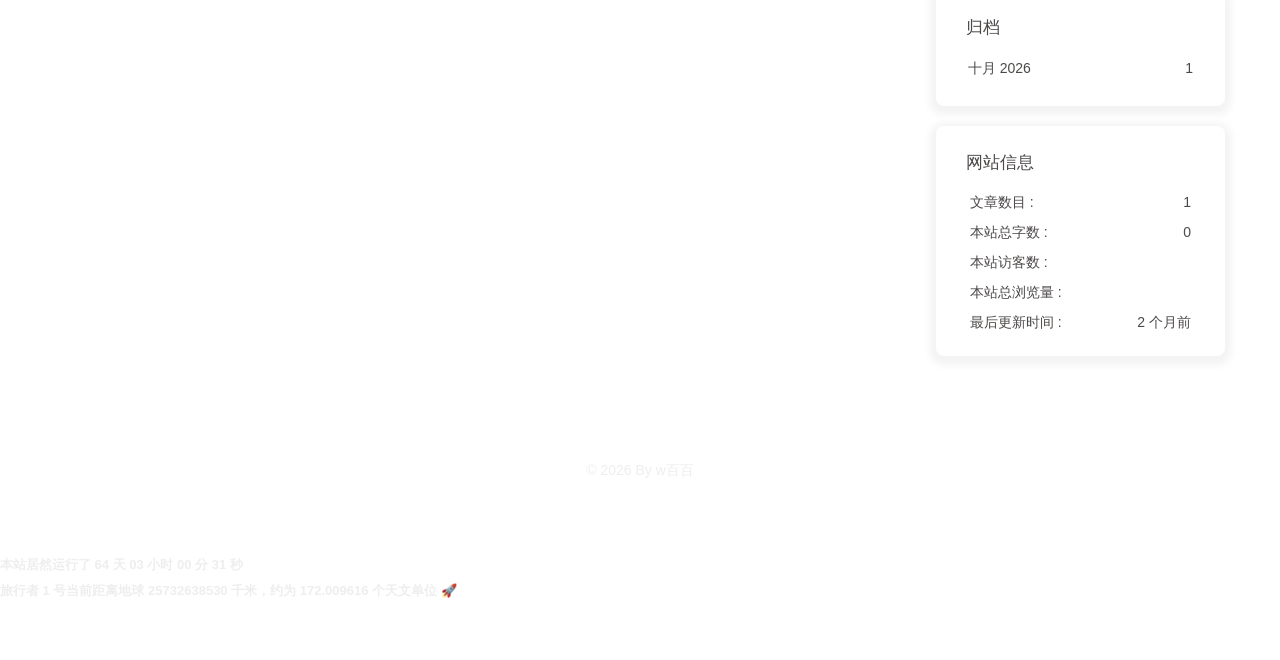
==== commit 949bce2c: "Site updated: 2026-10-05 23:47:53" ====
--- a/index.html
+++ b/index.html
@@ -204,7 +204,7 @@
         </li>
       
     </ul>
-  </div><div class="card-widget card-webinfo"><div class="item-headline"><i class="fas fa-chart-line"></i><span>网站信息</span></div><div class="webinfo"><div class="webinfo-item"><div class="item-name">文章数目 :</div><div class="item-count">1</div></div><div class="webinfo-item"><div class="item-name">本站总字数 :</div><div class="item-count">0</div></div><div class="webinfo-item"><div class="item-name">本站访客数 :</div><div class="item-count" id="busuanzi_value_site_uv"><i class="fa-solid fa-spinner fa-spin"></i></div></div><div class="webinfo-item"><div class="item-name">本站总浏览量 :</div><div class="item-count" id="busuanzi_value_site_pv"><i class="fa-solid fa-spinner fa-spin"></i></div></div><div class="webinfo-item"><div class="item-name">最后更新时间 :</div><div class="item-count" id="last-push-date" data-lastPushDate="2026-10-05T15:13:07.418Z"><i class="fa-solid fa-spinner fa-spin"></i></div></div></div></div></div></div></main><footer id="footer"><div class="footer-other"><div class="footer-copyright"><span class="copyright">&copy;&nbsp;2026 By w百百</span></div></div></footer></div><div id="rightside"><div id="rightside-config-hide"><button id="darkmode" type="button" title="日间和夜间模式切换"><i class="fas fa-adjust"></i></button><button id="hide-aside-btn" type="button" title="单栏和双栏切换"><i class="fas fa-arrows-alt-h"></i></button></div><div id="rightside-config-show"><button id="rightside-config" type="button" title="设置"><i class="fas fa-cog fa-spin"></i></button><button id="go-up" type="button" title="回到顶部"><span class="scroll-percent"></span><i class="fas fa-arrow-up"></i></button></div></div><div><script src="/js/utils.js?v=5.7.0"></script><script src="/js/main.js?v=5.7.0"></script><div class="js-pjax"></div><script>
+  </div><div class="card-widget card-webinfo"><div class="item-headline"><i class="fas fa-chart-line"></i><span>网站信息</span></div><div class="webinfo"><div class="webinfo-item"><div class="item-name">文章数目 :</div><div class="item-count">1</div></div><div class="webinfo-item"><div class="item-name">本站总字数 :</div><div class="item-count">0</div></div><div class="webinfo-item"><div class="item-name">本站访客数 :</div><div class="item-count" id="busuanzi_value_site_uv"><i class="fa-solid fa-spinner fa-spin"></i></div></div><div class="webinfo-item"><div class="item-name">本站总浏览量 :</div><div class="item-count" id="busuanzi_value_site_pv"><i class="fa-solid fa-spinner fa-spin"></i></div></div><div class="webinfo-item"><div class="item-name">最后更新时间 :</div><div class="item-count" id="last-push-date" data-lastPushDate="2026-10-05T15:47:52.455Z"><i class="fa-solid fa-spinner fa-spin"></i></div></div></div></div></div></div></main><footer id="footer"><div class="footer-other"><div class="footer-copyright"><span class="copyright">&copy;&nbsp;2026 By w百百</span></div></div></footer></div><div id="rightside"><div id="rightside-config-hide"><button id="darkmode" type="button" title="日间和夜间模式切换"><i class="fas fa-adjust"></i></button><button id="hide-aside-btn" type="button" title="单栏和双栏切换"><i class="fas fa-arrows-alt-h"></i></button></div><div id="rightside-config-show"><button id="rightside-config" type="button" title="设置"><i class="fas fa-cog fa-spin"></i></button><button id="go-up" type="button" title="回到顶部"><span class="scroll-percent"></span><i class="fas fa-arrow-up"></i></button></div></div><div><script src="/js/utils.js?v=5.7.0"></script><script src="/js/main.js?v=5.7.0"></script><div class="js-pjax"></div><script>
 // PJAX 单例锁，保证 Live2D 核心逻辑在生命周期内只初始化一次，避免重复加载和资源泄漏
 if (typeof window.live2d_initialized === 'undefined') {
     window.live2d_initialized = true;
@@ -266,7 +266,7 @@
 }
 
 </script>     
-<script src="https://cdn.jsdelivr.net/npm/aplayer@1.10.1/dist/APlayer.min.js"></script><script src="https://cdn.jsdelivr.net/npm/@xizeyoupan/meting@latest/dist/Meting.min.js"></script><meting-js server="netease" type="playlist" id="8816028879" api="https://meting-api.wbb718.deno.net/api" fixed="true" autoplay="false" theme="#ad7a86" list-folded="false"></meting-js><script>
+<script src="https://cdn.jsdelivr.net/npm/aplayer@1.10.1/dist/APlayer.min.js"></script><script src="https://cdn.jsdelivr.net/npm/@xizeyoupan/meting@latest/dist/Meting.min.js"></script><meting-js server="netease" type="playlist" id="8816028879" api="https://meting-api.wbb718.deno.net/api?server=:server&type=:type&id=:id" fixed="true" autoplay="false" theme="#ad7a86" list-folded="false"></meting-js><script>
 var __runMeting = function () {
   if (window.aplayers) {
     try {
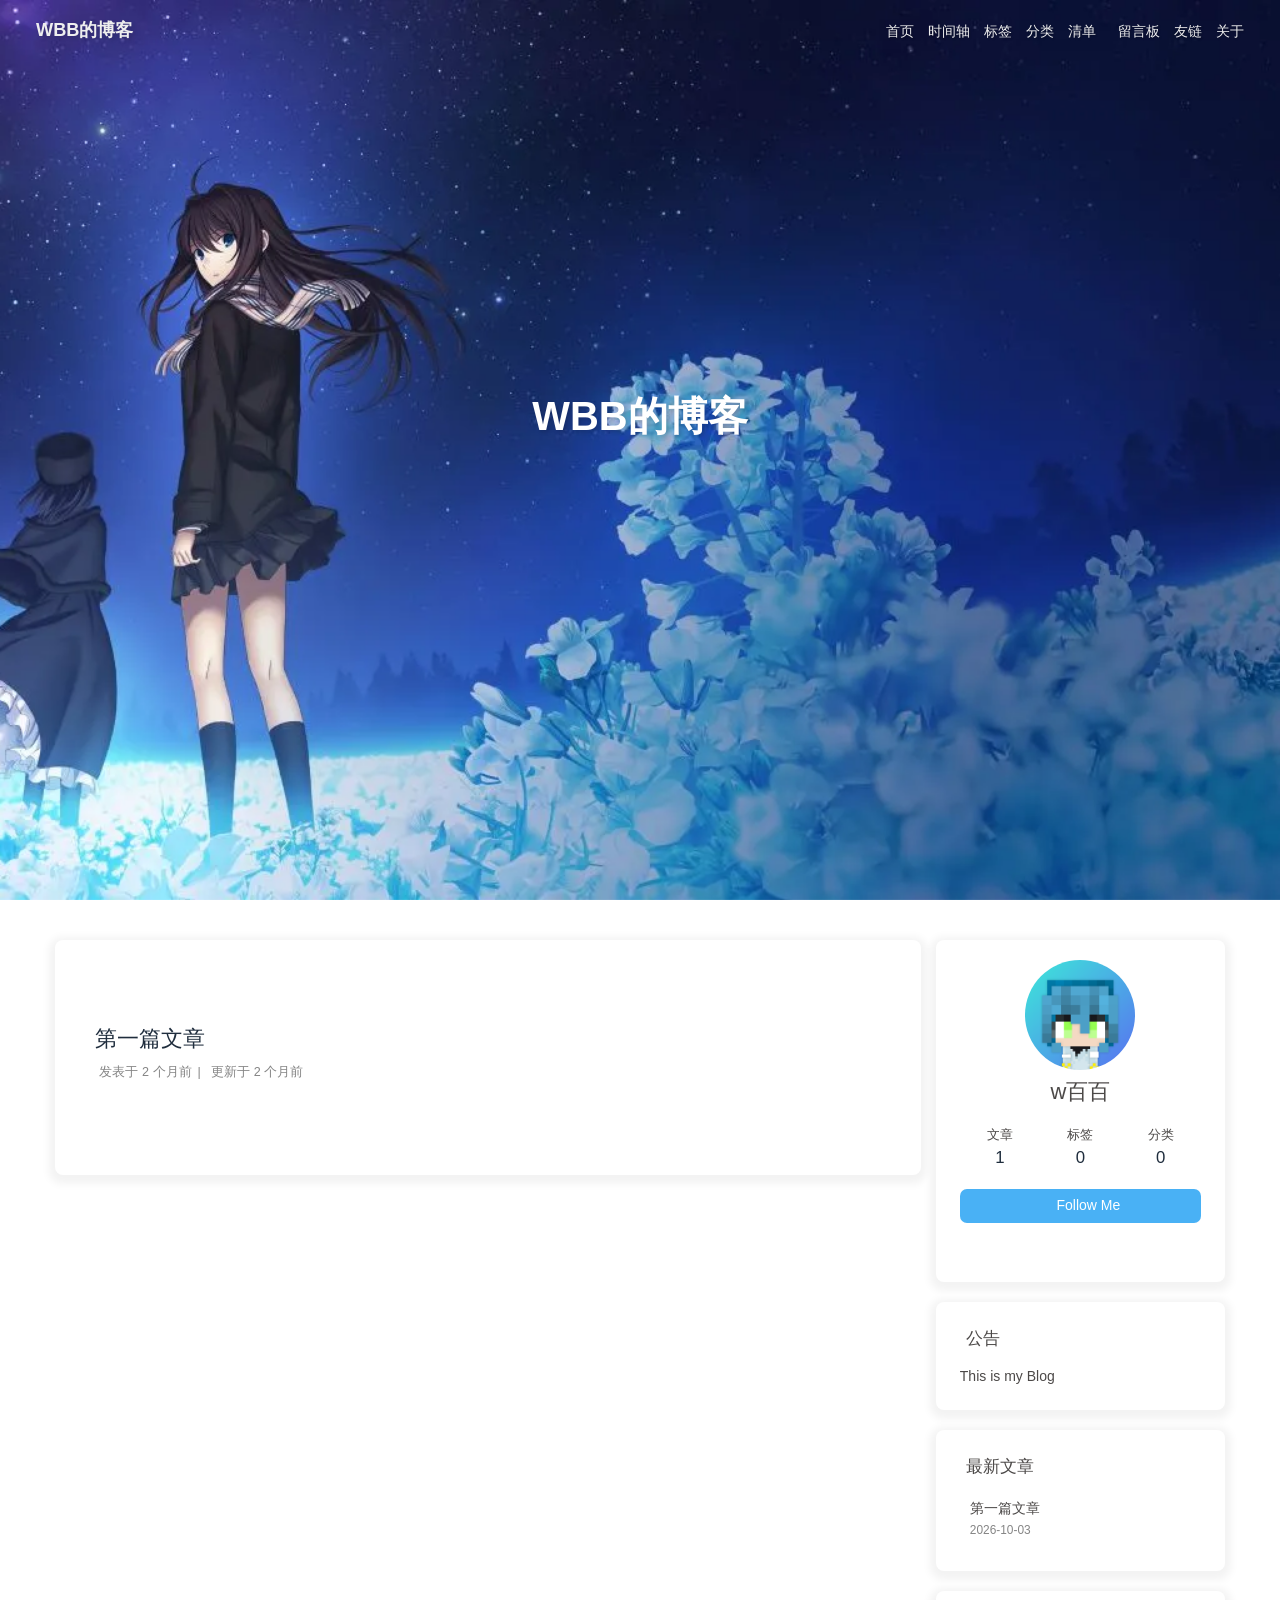
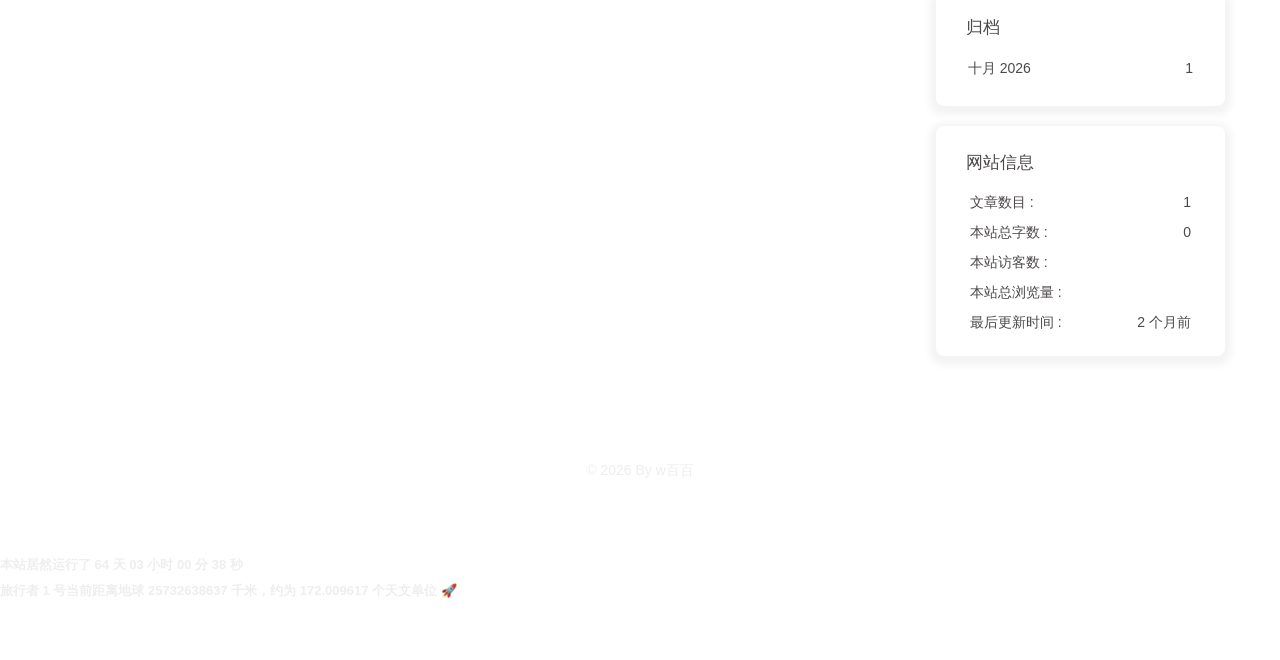
==== commit 194e8d5e: "Site updated: 2026-10-06 00:44:13" ====
--- a/index.html
+++ b/index.html
@@ -204,7 +204,7 @@
         </li>
       
     </ul>
-  </div><div class="card-widget card-webinfo"><div class="item-headline"><i class="fas fa-chart-line"></i><span>网站信息</span></div><div class="webinfo"><div class="webinfo-item"><div class="item-name">文章数目 :</div><div class="item-count">1</div></div><div class="webinfo-item"><div class="item-name">本站总字数 :</div><div class="item-count">0</div></div><div class="webinfo-item"><div class="item-name">本站访客数 :</div><div class="item-count" id="busuanzi_value_site_uv"><i class="fa-solid fa-spinner fa-spin"></i></div></div><div class="webinfo-item"><div class="item-name">本站总浏览量 :</div><div class="item-count" id="busuanzi_value_site_pv"><i class="fa-solid fa-spinner fa-spin"></i></div></div><div class="webinfo-item"><div class="item-name">最后更新时间 :</div><div class="item-count" id="last-push-date" data-lastPushDate="2026-10-05T15:47:52.455Z"><i class="fa-solid fa-spinner fa-spin"></i></div></div></div></div></div></div></main><footer id="footer"><div class="footer-other"><div class="footer-copyright"><span class="copyright">&copy;&nbsp;2026 By w百百</span></div></div></footer></div><div id="rightside"><div id="rightside-config-hide"><button id="darkmode" type="button" title="日间和夜间模式切换"><i class="fas fa-adjust"></i></button><button id="hide-aside-btn" type="button" title="单栏和双栏切换"><i class="fas fa-arrows-alt-h"></i></button></div><div id="rightside-config-show"><button id="rightside-config" type="button" title="设置"><i class="fas fa-cog fa-spin"></i></button><button id="go-up" type="button" title="回到顶部"><span class="scroll-percent"></span><i class="fas fa-arrow-up"></i></button></div></div><div><script src="/js/utils.js?v=5.7.0"></script><script src="/js/main.js?v=5.7.0"></script><div class="js-pjax"></div><script>
+  </div><div class="card-widget card-webinfo"><div class="item-headline"><i class="fas fa-chart-line"></i><span>网站信息</span></div><div class="webinfo"><div class="webinfo-item"><div class="item-name">文章数目 :</div><div class="item-count">1</div></div><div class="webinfo-item"><div class="item-name">本站总字数 :</div><div class="item-count">0</div></div><div class="webinfo-item"><div class="item-name">本站访客数 :</div><div class="item-count" id="busuanzi_value_site_uv"><i class="fa-solid fa-spinner fa-spin"></i></div></div><div class="webinfo-item"><div class="item-name">本站总浏览量 :</div><div class="item-count" id="busuanzi_value_site_pv"><i class="fa-solid fa-spinner fa-spin"></i></div></div><div class="webinfo-item"><div class="item-name">最后更新时间 :</div><div class="item-count" id="last-push-date" data-lastPushDate="2026-10-05T16:44:12.216Z"><i class="fa-solid fa-spinner fa-spin"></i></div></div></div></div></div></div></main><footer id="footer"><div class="footer-other"><div class="footer-copyright"><span class="copyright">&copy;&nbsp;2026 By w百百</span></div></div></footer></div><div id="rightside"><div id="rightside-config-hide"><button id="darkmode" type="button" title="日间和夜间模式切换"><i class="fas fa-adjust"></i></button><button id="hide-aside-btn" type="button" title="单栏和双栏切换"><i class="fas fa-arrows-alt-h"></i></button></div><div id="rightside-config-show"><button id="rightside-config" type="button" title="设置"><i class="fas fa-cog fa-spin"></i></button><button id="go-up" type="button" title="回到顶部"><span class="scroll-percent"></span><i class="fas fa-arrow-up"></i></button></div></div><div><script src="/js/utils.js?v=5.7.0"></script><script src="/js/main.js?v=5.7.0"></script><div class="js-pjax"></div><script>
 // PJAX 单例锁，保证 Live2D 核心逻辑在生命周期内只初始化一次，避免重复加载和资源泄漏
 if (typeof window.live2d_initialized === 'undefined') {
     window.live2d_initialized = true;
@@ -266,7 +266,7 @@
 }
 
 </script>     
-<script src="https://cdn.jsdelivr.net/npm/aplayer@1.10.1/dist/APlayer.min.js"></script><script src="https://cdn.jsdelivr.net/npm/@xizeyoupan/meting@latest/dist/Meting.min.js"></script><meting-js server="netease" type="playlist" id="8816028879" api="https://meting-api.wbb718.deno.net/api?server=:server&type=:type&id=:id" fixed="true" autoplay="false" theme="#ad7a86" list-folded="false"></meting-js><script>
+<script src="https://cdn.jsdelivr.net/npm/aplayer@1.10.1/dist/APlayer.min.js"></script><script src="https://cdn.jsdelivr.net/npm/@xizeyoupan/meting@latest/dist/Meting.min.js"></script><meting-js server="netease" type="playlist" id="18457702059" api="https://meting-api.wbb718.deno.net/api?server=:server&type=:type&id=:id" fixed="true" autoplay="false" theme="#ad7a86" list-folded="false"></meting-js><script>
 var __runMeting = function () {
   if (window.aplayers) {
     try {
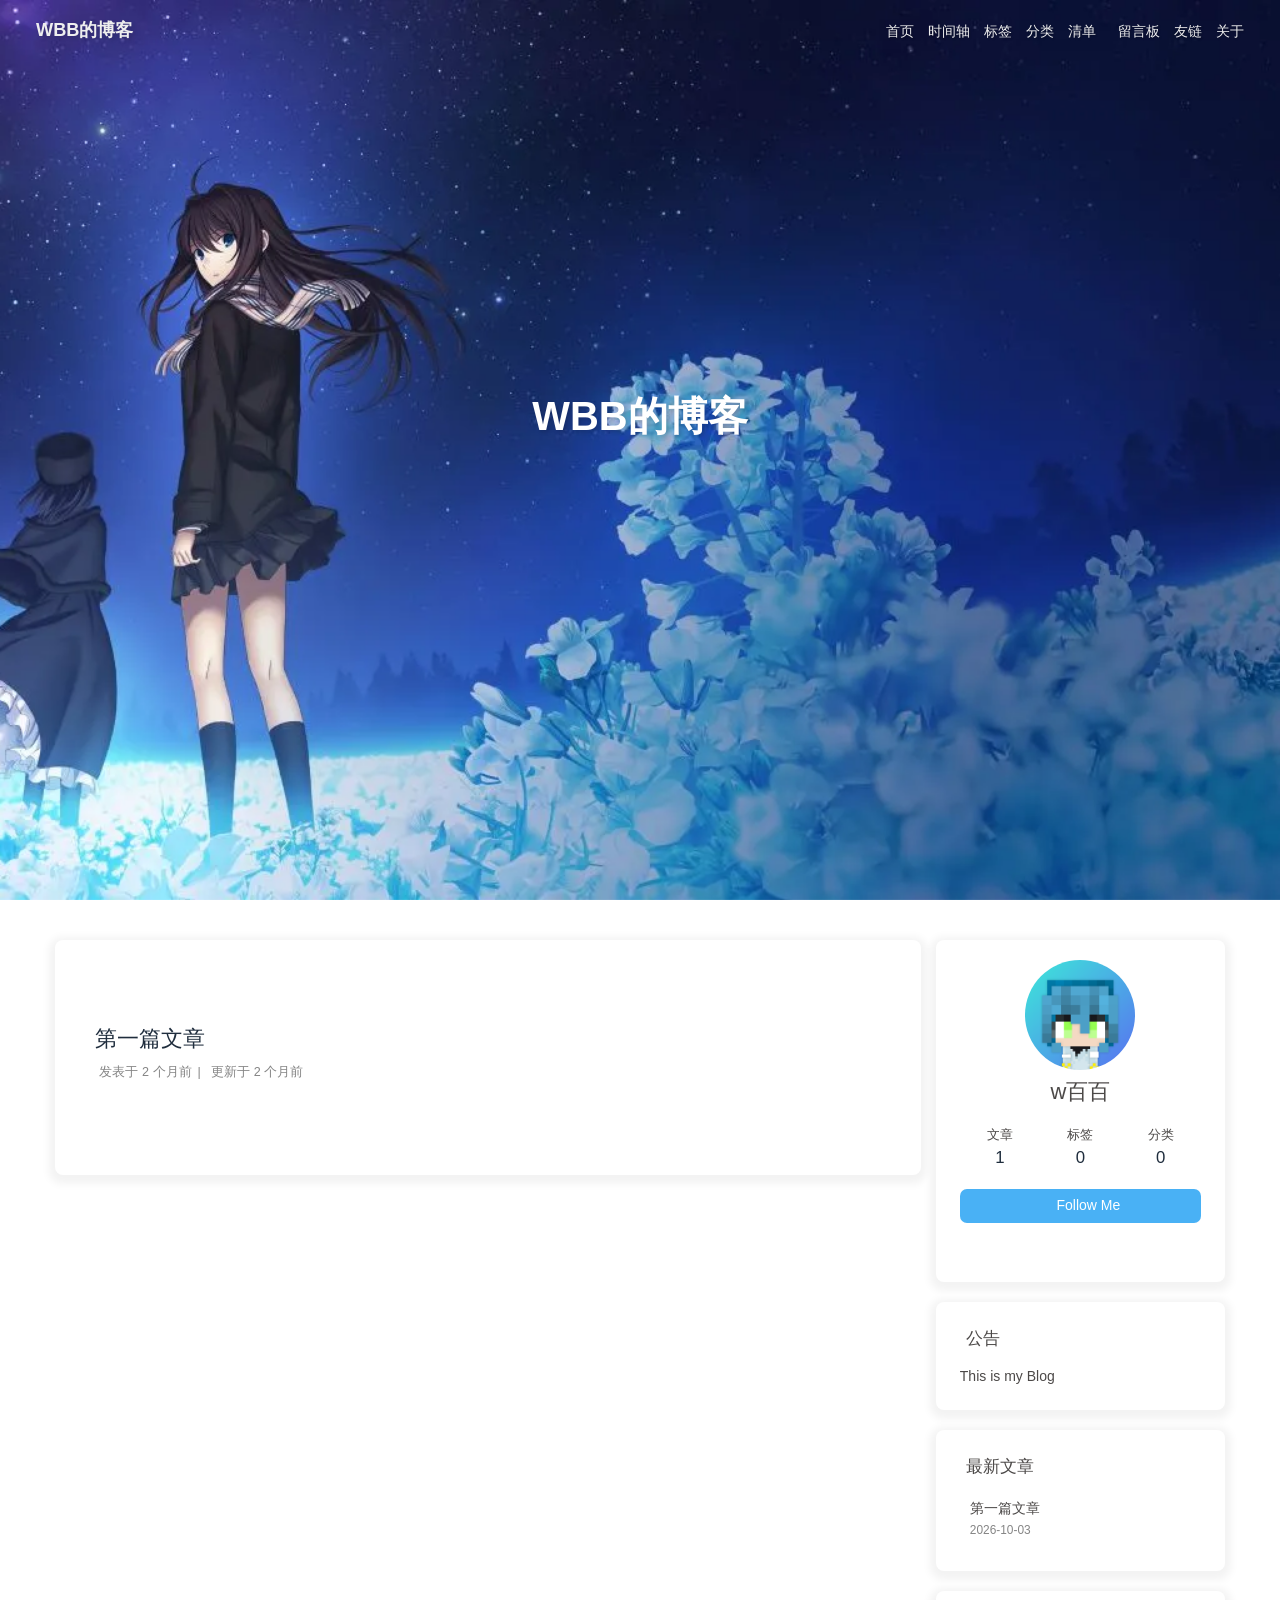
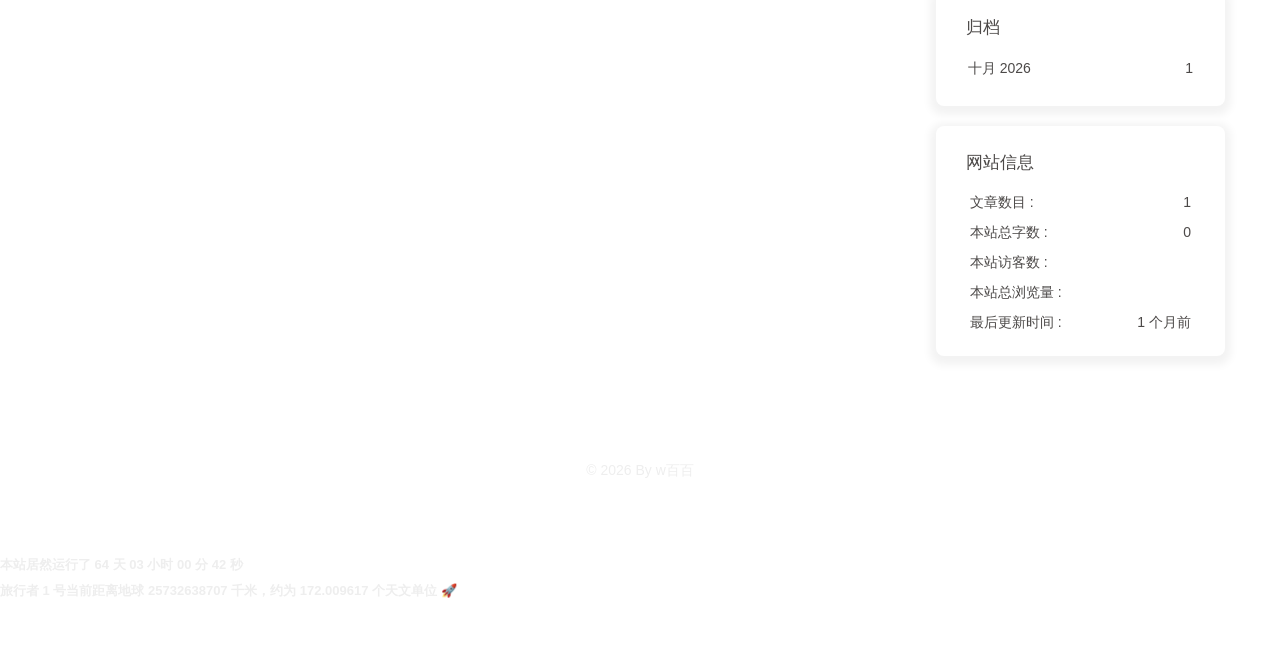
==== commit e31c2c83: "Site updated: 2026-10-08 00:15:50" ====
--- a/index.html
+++ b/index.html
@@ -204,7 +204,7 @@
         </li>
       
     </ul>
-  </div><div class="card-widget card-webinfo"><div class="item-headline"><i class="fas fa-chart-line"></i><span>网站信息</span></div><div class="webinfo"><div class="webinfo-item"><div class="item-name">文章数目 :</div><div class="item-count">1</div></div><div class="webinfo-item"><div class="item-name">本站总字数 :</div><div class="item-count">0</div></div><div class="webinfo-item"><div class="item-name">本站访客数 :</div><div class="item-count" id="busuanzi_value_site_uv"><i class="fa-solid fa-spinner fa-spin"></i></div></div><div class="webinfo-item"><div class="item-name">本站总浏览量 :</div><div class="item-count" id="busuanzi_value_site_pv"><i class="fa-solid fa-spinner fa-spin"></i></div></div><div class="webinfo-item"><div class="item-name">最后更新时间 :</div><div class="item-count" id="last-push-date" data-lastPushDate="2026-10-05T16:44:12.216Z"><i class="fa-solid fa-spinner fa-spin"></i></div></div></div></div></div></div></main><footer id="footer"><div class="footer-other"><div class="footer-copyright"><span class="copyright">&copy;&nbsp;2026 By w百百</span></div></div></footer></div><div id="rightside"><div id="rightside-config-hide"><button id="darkmode" type="button" title="日间和夜间模式切换"><i class="fas fa-adjust"></i></button><button id="hide-aside-btn" type="button" title="单栏和双栏切换"><i class="fas fa-arrows-alt-h"></i></button></div><div id="rightside-config-show"><button id="rightside-config" type="button" title="设置"><i class="fas fa-cog fa-spin"></i></button><button id="go-up" type="button" title="回到顶部"><span class="scroll-percent"></span><i class="fas fa-arrow-up"></i></button></div></div><div><script src="/js/utils.js?v=5.7.0"></script><script src="/js/main.js?v=5.7.0"></script><div class="js-pjax"></div><script>
+  </div><div class="card-widget card-webinfo"><div class="item-headline"><i class="fas fa-chart-line"></i><span>网站信息</span></div><div class="webinfo"><div class="webinfo-item"><div class="item-name">文章数目 :</div><div class="item-count">1</div></div><div class="webinfo-item"><div class="item-name">本站总字数 :</div><div class="item-count">0</div></div><div class="webinfo-item"><div class="item-name">本站访客数 :</div><div class="item-count" id="busuanzi_value_site_uv"><i class="fa-solid fa-spinner fa-spin"></i></div></div><div class="webinfo-item"><div class="item-name">本站总浏览量 :</div><div class="item-count" id="busuanzi_value_site_pv"><i class="fa-solid fa-spinner fa-spin"></i></div></div><div class="webinfo-item"><div class="item-name">最后更新时间 :</div><div class="item-count" id="last-push-date" data-lastPushDate="2026-10-07T16:15:48.889Z"><i class="fa-solid fa-spinner fa-spin"></i></div></div></div></div></div></div></main><footer id="footer"><div class="footer-other"><div class="footer-copyright"><span class="copyright">&copy;&nbsp;2026 By w百百</span></div></div></footer></div><div id="rightside"><div id="rightside-config-hide"><button id="darkmode" type="button" title="日间和夜间模式切换"><i class="fas fa-adjust"></i></button><button id="hide-aside-btn" type="button" title="单栏和双栏切换"><i class="fas fa-arrows-alt-h"></i></button></div><div id="rightside-config-show"><button id="rightside-config" type="button" title="设置"><i class="fas fa-cog fa-spin"></i></button><button id="go-up" type="button" title="回到顶部"><span class="scroll-percent"></span><i class="fas fa-arrow-up"></i></button></div></div><div><script src="/js/utils.js?v=5.7.0"></script><script src="/js/main.js?v=5.7.0"></script><div class="js-pjax"></div><script>
 // PJAX 单例锁，保证 Live2D 核心逻辑在生命周期内只初始化一次，避免重复加载和资源泄漏
 if (typeof window.live2d_initialized === 'undefined') {
     window.live2d_initialized = true;
--- a/css/custom.css
+++ b/css/custom.css
@@ -20,4 +20,33 @@
 }
 [data-theme="dark"] #page-header::before {
   background: transparent !important;
+}
+
+/* ===== APlayer 深色模式适配 ===== */
+
+/* 深色模式下，播放器主体背景 */
+[data-theme=dark] .aplayer {
+    background: rgba(22, 22, 22, 0.7) !important;
+    color: rgb(255, 255, 255) !important;
+}
+
+/* 深色模式下，吸底播放器的背景 */
+[data-theme=dark] .aplayer.aplayer-fixed .aplayer-body {
+    background: rgba(22, 22, 22, 0.7) !important;
+}
+
+/* 深色模式下，歌曲列表的背景 */
+[data-theme=dark] .aplayer .aplayer-list {
+    background: rgba(22, 22, 22, 0.7) !important;
+}
+
+/* 深色模式下，歌曲信息文字颜色 */
+[data-theme=dark] .aplayer .aplayer-info .aplayer-music .aplayer-title,
+[data-theme=dark] .aplayer .aplayer-info .aplayer-music .aplayer-author {
+    color: #fff !important;
+}
+
+/* 深色模式下，列表分隔线颜色 */
+[data-theme=dark] .aplayer .aplayer-list ol li {
+    border-top: 1px solid rgba(255, 255, 255, 0.1) !important;
 }
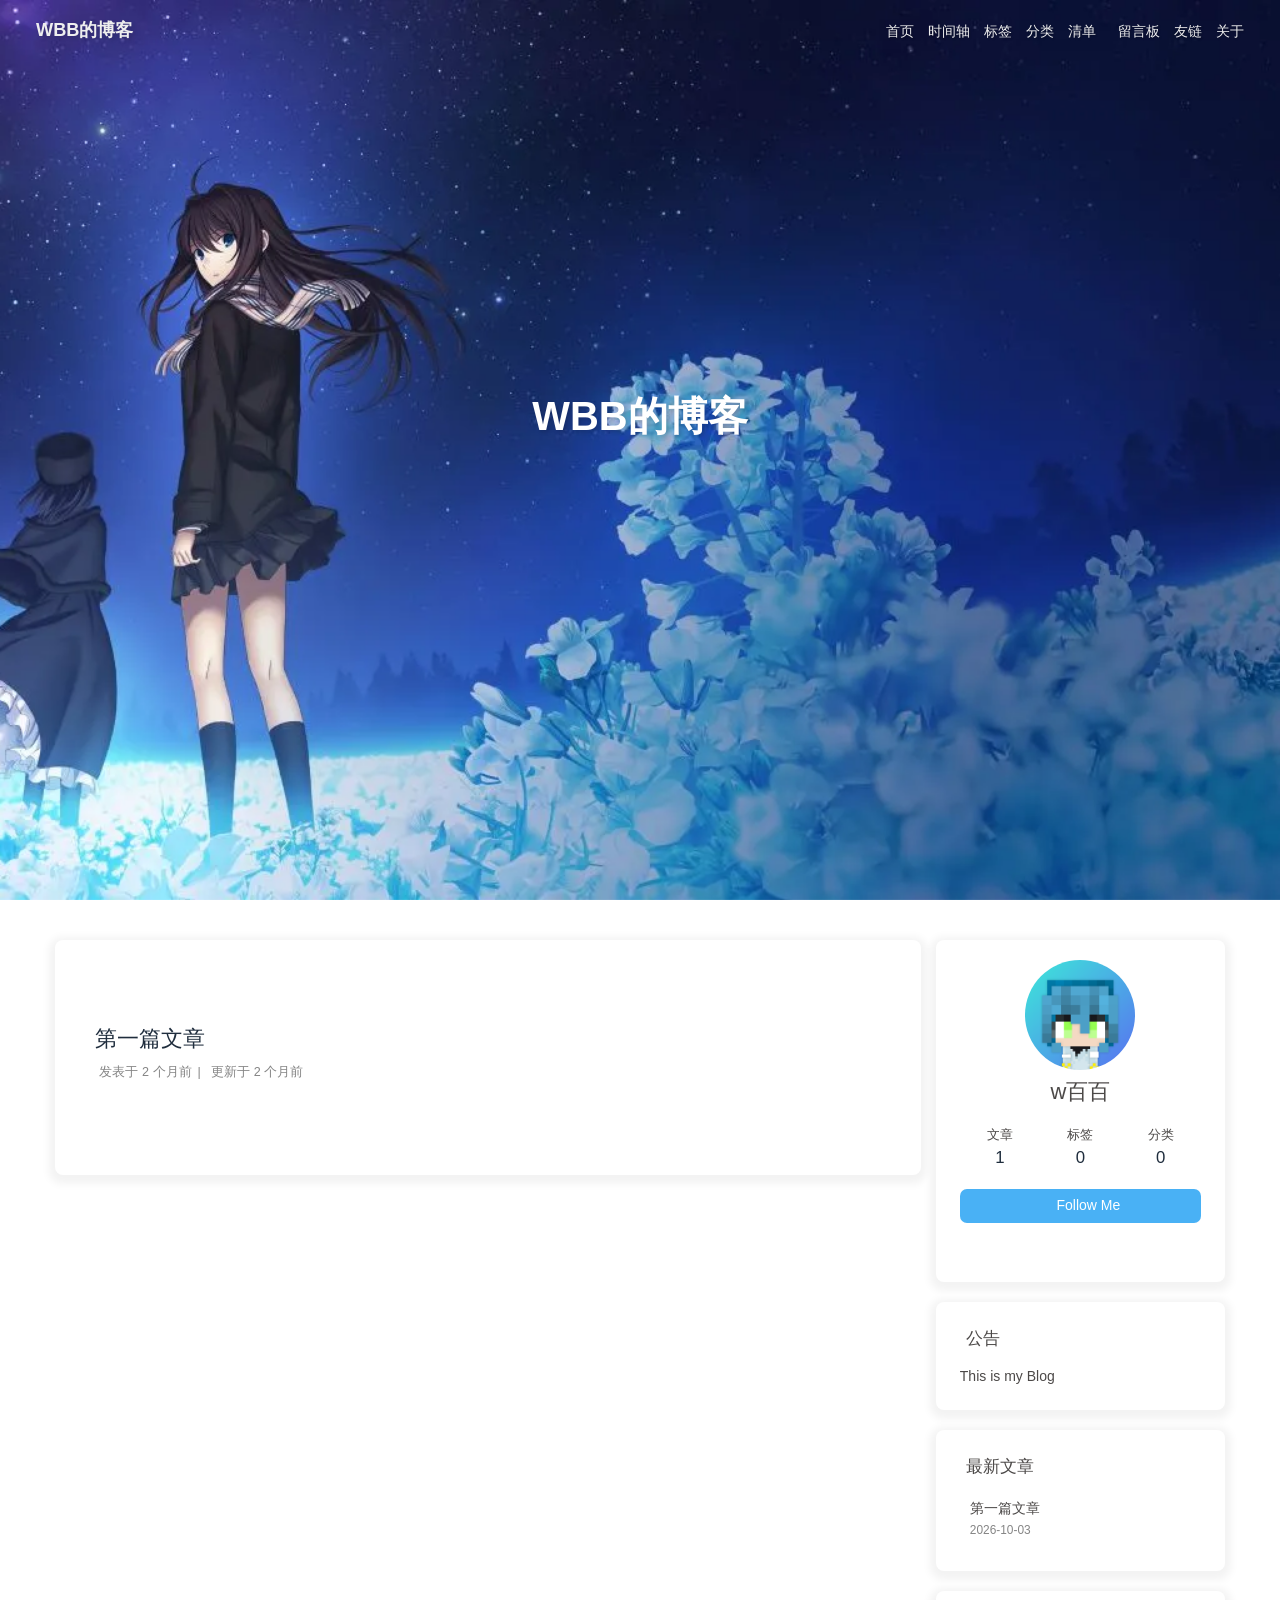
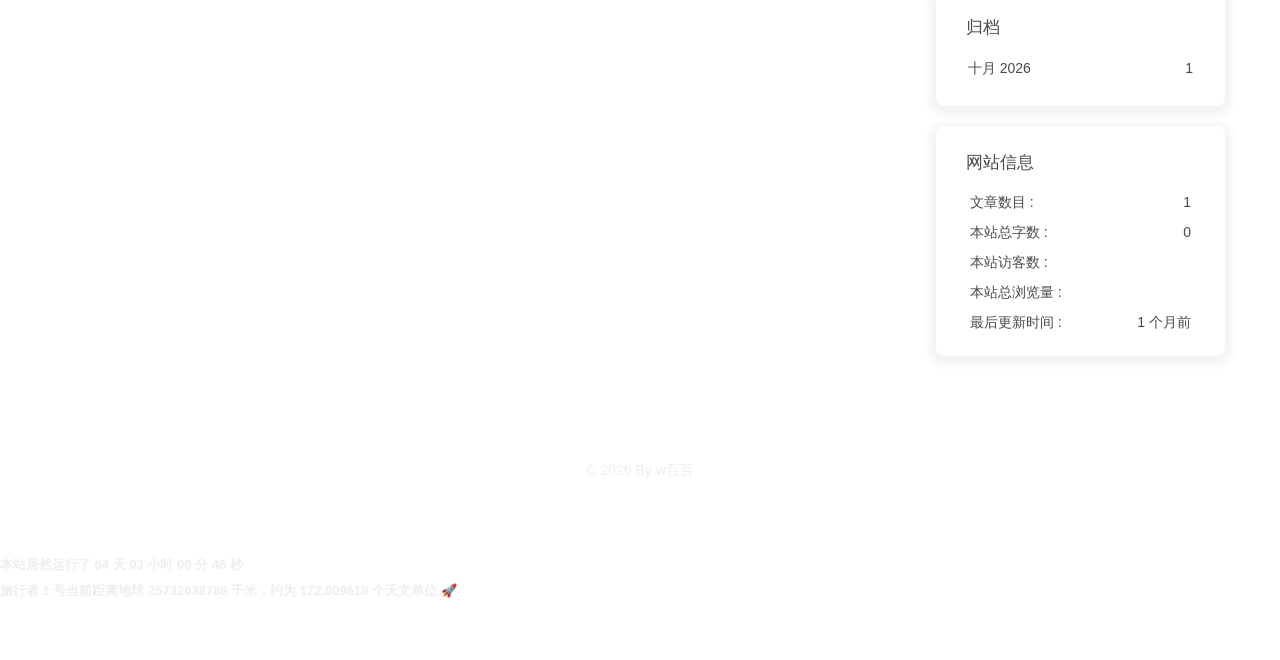
==== commit 53e83e6f: "Site updated: 2026-10-08 21:28:41" ====
--- a/index.html
+++ b/index.html
@@ -204,7 +204,7 @@
         </li>
       
     </ul>
-  </div><div class="card-widget card-webinfo"><div class="item-headline"><i class="fas fa-chart-line"></i><span>网站信息</span></div><div class="webinfo"><div class="webinfo-item"><div class="item-name">文章数目 :</div><div class="item-count">1</div></div><div class="webinfo-item"><div class="item-name">本站总字数 :</div><div class="item-count">0</div></div><div class="webinfo-item"><div class="item-name">本站访客数 :</div><div class="item-count" id="busuanzi_value_site_uv"><i class="fa-solid fa-spinner fa-spin"></i></div></div><div class="webinfo-item"><div class="item-name">本站总浏览量 :</div><div class="item-count" id="busuanzi_value_site_pv"><i class="fa-solid fa-spinner fa-spin"></i></div></div><div class="webinfo-item"><div class="item-name">最后更新时间 :</div><div class="item-count" id="last-push-date" data-lastPushDate="2026-10-07T16:15:48.889Z"><i class="fa-solid fa-spinner fa-spin"></i></div></div></div></div></div></div></main><footer id="footer"><div class="footer-other"><div class="footer-copyright"><span class="copyright">&copy;&nbsp;2026 By w百百</span></div></div></footer></div><div id="rightside"><div id="rightside-config-hide"><button id="darkmode" type="button" title="日间和夜间模式切换"><i class="fas fa-adjust"></i></button><button id="hide-aside-btn" type="button" title="单栏和双栏切换"><i class="fas fa-arrows-alt-h"></i></button></div><div id="rightside-config-show"><button id="rightside-config" type="button" title="设置"><i class="fas fa-cog fa-spin"></i></button><button id="go-up" type="button" title="回到顶部"><span class="scroll-percent"></span><i class="fas fa-arrow-up"></i></button></div></div><div><script src="/js/utils.js?v=5.7.0"></script><script src="/js/main.js?v=5.7.0"></script><div class="js-pjax"></div><script>
+  </div><div class="card-widget card-webinfo"><div class="item-headline"><i class="fas fa-chart-line"></i><span>网站信息</span></div><div class="webinfo"><div class="webinfo-item"><div class="item-name">文章数目 :</div><div class="item-count">1</div></div><div class="webinfo-item"><div class="item-name">本站总字数 :</div><div class="item-count">0</div></div><div class="webinfo-item"><div class="item-name">本站访客数 :</div><div class="item-count" id="busuanzi_value_site_uv"><i class="fa-solid fa-spinner fa-spin"></i></div></div><div class="webinfo-item"><div class="item-name">本站总浏览量 :</div><div class="item-count" id="busuanzi_value_site_pv"><i class="fa-solid fa-spinner fa-spin"></i></div></div><div class="webinfo-item"><div class="item-name">最后更新时间 :</div><div class="item-count" id="last-push-date" data-lastPushDate="2026-10-08T13:28:40.485Z"><i class="fa-solid fa-spinner fa-spin"></i></div></div></div></div></div></div></main><footer id="footer"><div class="footer-other"><div class="footer-copyright"><span class="copyright">&copy;&nbsp;2026 By w百百</span></div></div></footer></div><div id="rightside"><div id="rightside-config-hide"><button id="darkmode" type="button" title="日间和夜间模式切换"><i class="fas fa-adjust"></i></button><button id="hide-aside-btn" type="button" title="单栏和双栏切换"><i class="fas fa-arrows-alt-h"></i></button></div><div id="rightside-config-show"><button id="rightside-config" type="button" title="设置"><i class="fas fa-cog fa-spin"></i></button><button id="go-up" type="button" title="回到顶部"><span class="scroll-percent"></span><i class="fas fa-arrow-up"></i></button></div></div><div><script src="/js/utils.js?v=5.7.0"></script><script src="/js/main.js?v=5.7.0"></script><div class="js-pjax"></div><script>
 // PJAX 单例锁，保证 Live2D 核心逻辑在生命周期内只初始化一次，避免重复加载和资源泄漏
 if (typeof window.live2d_initialized === 'undefined') {
     window.live2d_initialized = true;
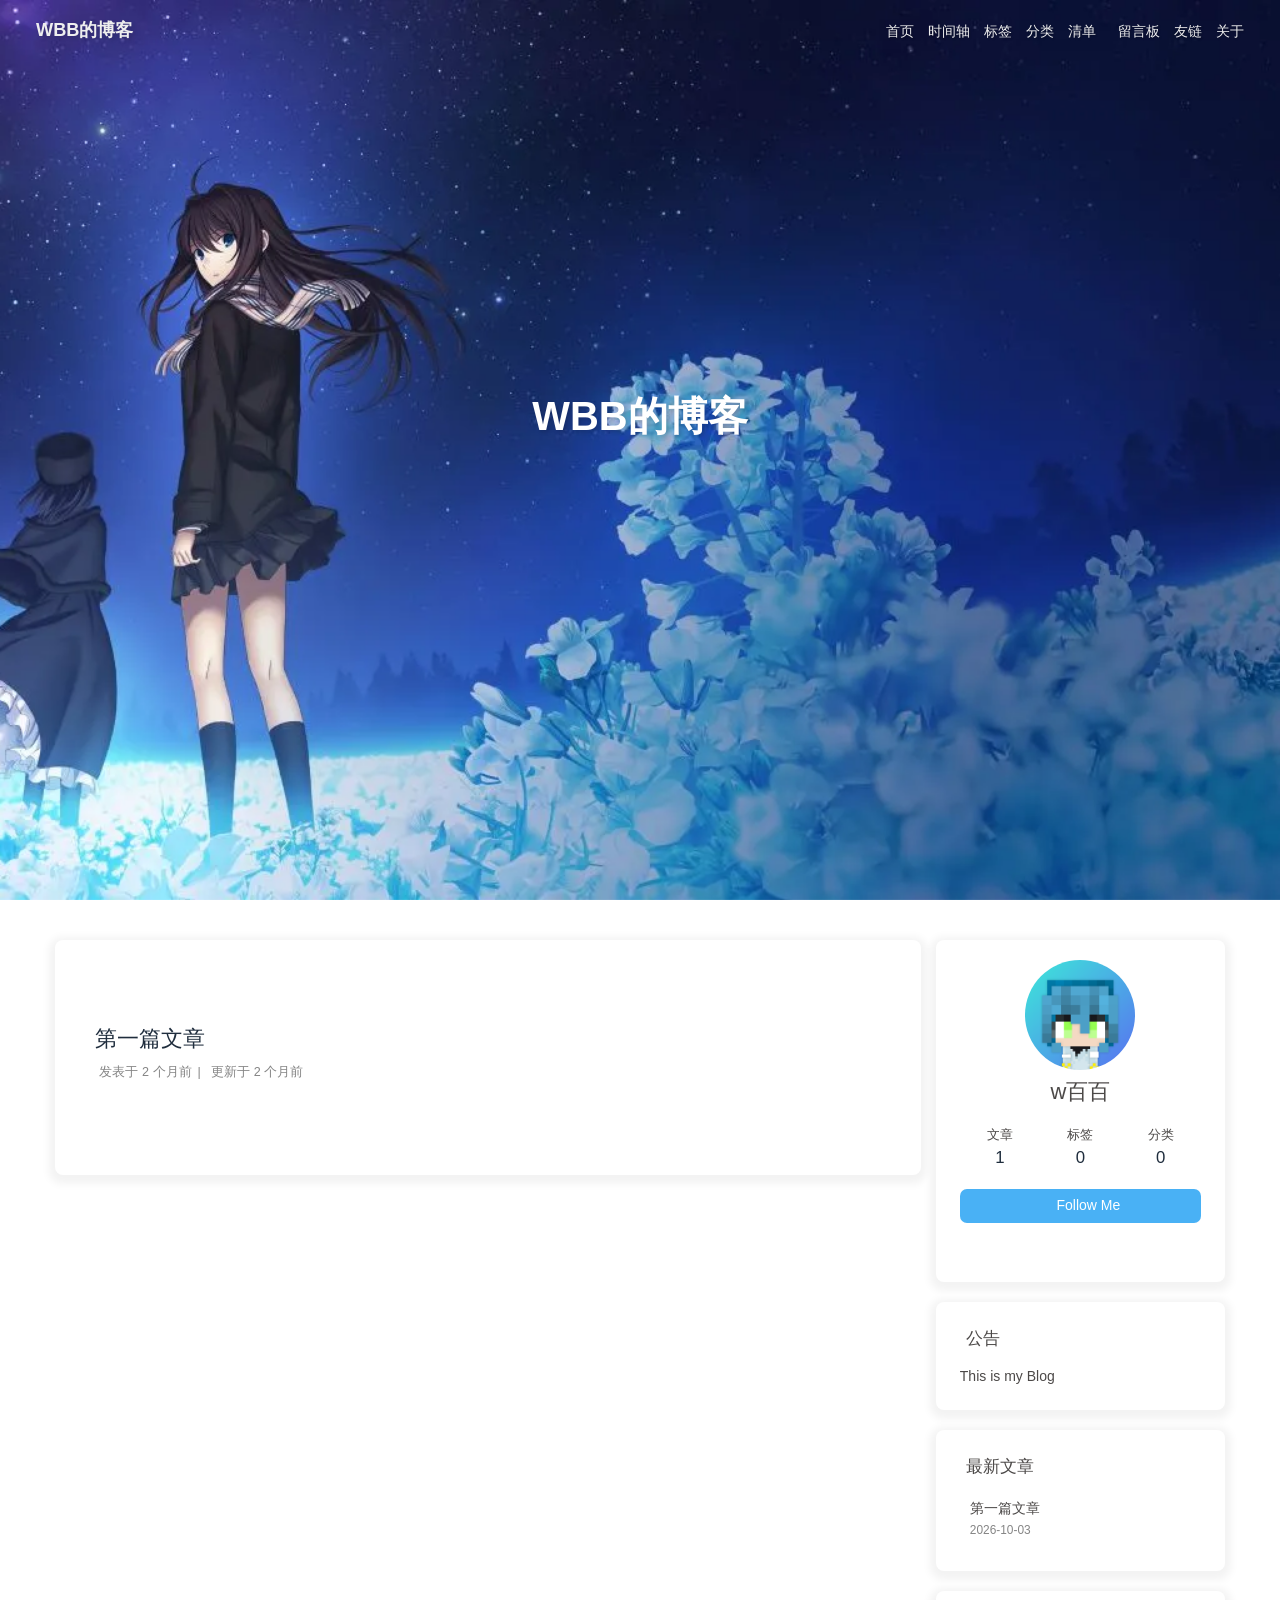
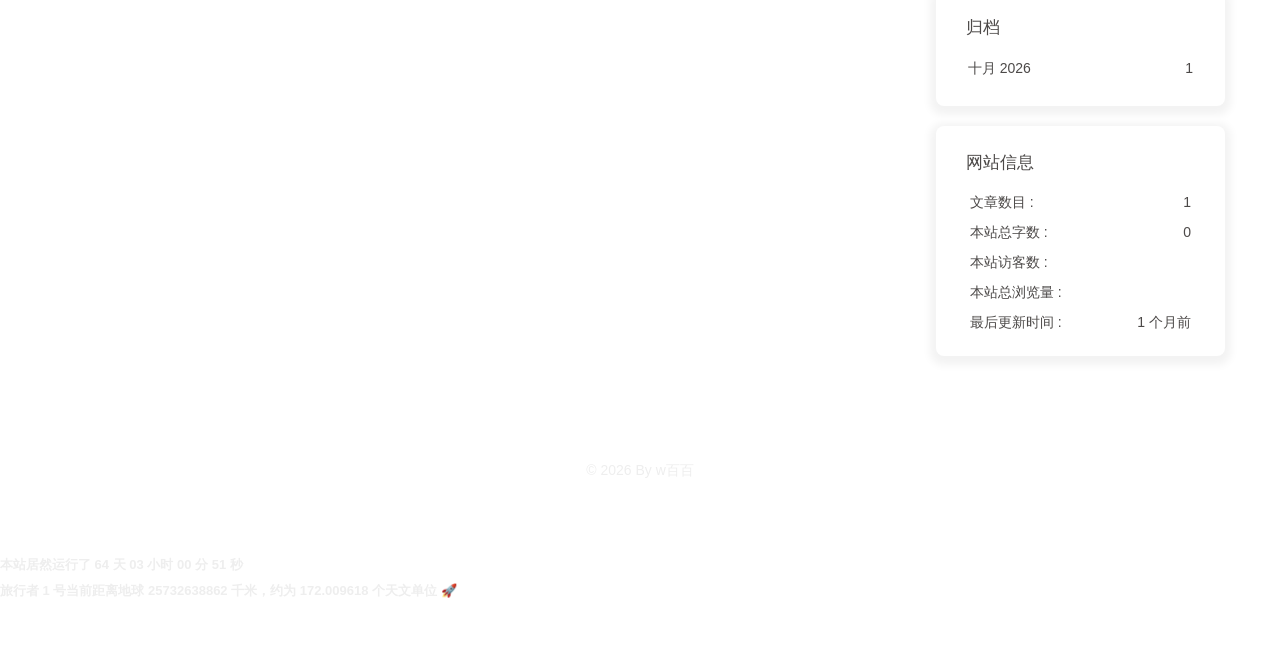
==== commit 5f1b2ca4: "Site updated: 2026-10-08 22:35:03" ====
--- a/index.html
+++ b/index.html
@@ -204,7 +204,7 @@
         </li>
       
     </ul>
-  </div><div class="card-widget card-webinfo"><div class="item-headline"><i class="fas fa-chart-line"></i><span>网站信息</span></div><div class="webinfo"><div class="webinfo-item"><div class="item-name">文章数目 :</div><div class="item-count">1</div></div><div class="webinfo-item"><div class="item-name">本站总字数 :</div><div class="item-count">0</div></div><div class="webinfo-item"><div class="item-name">本站访客数 :</div><div class="item-count" id="busuanzi_value_site_uv"><i class="fa-solid fa-spinner fa-spin"></i></div></div><div class="webinfo-item"><div class="item-name">本站总浏览量 :</div><div class="item-count" id="busuanzi_value_site_pv"><i class="fa-solid fa-spinner fa-spin"></i></div></div><div class="webinfo-item"><div class="item-name">最后更新时间 :</div><div class="item-count" id="last-push-date" data-lastPushDate="2026-10-08T13:28:40.485Z"><i class="fa-solid fa-spinner fa-spin"></i></div></div></div></div></div></div></main><footer id="footer"><div class="footer-other"><div class="footer-copyright"><span class="copyright">&copy;&nbsp;2026 By w百百</span></div></div></footer></div><div id="rightside"><div id="rightside-config-hide"><button id="darkmode" type="button" title="日间和夜间模式切换"><i class="fas fa-adjust"></i></button><button id="hide-aside-btn" type="button" title="单栏和双栏切换"><i class="fas fa-arrows-alt-h"></i></button></div><div id="rightside-config-show"><button id="rightside-config" type="button" title="设置"><i class="fas fa-cog fa-spin"></i></button><button id="go-up" type="button" title="回到顶部"><span class="scroll-percent"></span><i class="fas fa-arrow-up"></i></button></div></div><div><script src="/js/utils.js?v=5.7.0"></script><script src="/js/main.js?v=5.7.0"></script><div class="js-pjax"></div><script>
+  </div><div class="card-widget card-webinfo"><div class="item-headline"><i class="fas fa-chart-line"></i><span>网站信息</span></div><div class="webinfo"><div class="webinfo-item"><div class="item-name">文章数目 :</div><div class="item-count">1</div></div><div class="webinfo-item"><div class="item-name">本站总字数 :</div><div class="item-count">0</div></div><div class="webinfo-item"><div class="item-name">本站访客数 :</div><div class="item-count" id="busuanzi_value_site_uv"><i class="fa-solid fa-spinner fa-spin"></i></div></div><div class="webinfo-item"><div class="item-name">本站总浏览量 :</div><div class="item-count" id="busuanzi_value_site_pv"><i class="fa-solid fa-spinner fa-spin"></i></div></div><div class="webinfo-item"><div class="item-name">最后更新时间 :</div><div class="item-count" id="last-push-date" data-lastPushDate="2026-10-08T14:35:02.594Z"><i class="fa-solid fa-spinner fa-spin"></i></div></div></div></div></div></div></main><footer id="footer"><div class="footer-other"><div class="footer-copyright"><span class="copyright">&copy;&nbsp;2026 By w百百</span></div></div></footer></div><div id="rightside"><div id="rightside-config-hide"><button id="darkmode" type="button" title="日间和夜间模式切换"><i class="fas fa-adjust"></i></button><button id="hide-aside-btn" type="button" title="单栏和双栏切换"><i class="fas fa-arrows-alt-h"></i></button></div><div id="rightside-config-show"><button id="rightside-config" type="button" title="设置"><i class="fas fa-cog fa-spin"></i></button><button id="go-up" type="button" title="回到顶部"><span class="scroll-percent"></span><i class="fas fa-arrow-up"></i></button></div></div><div><script src="/js/utils.js?v=5.7.0"></script><script src="/js/main.js?v=5.7.0"></script><div class="js-pjax"></div><script>
 // PJAX 单例锁，保证 Live2D 核心逻辑在生命周期内只初始化一次，避免重复加载和资源泄漏
 if (typeof window.live2d_initialized === 'undefined') {
     window.live2d_initialized = true;
